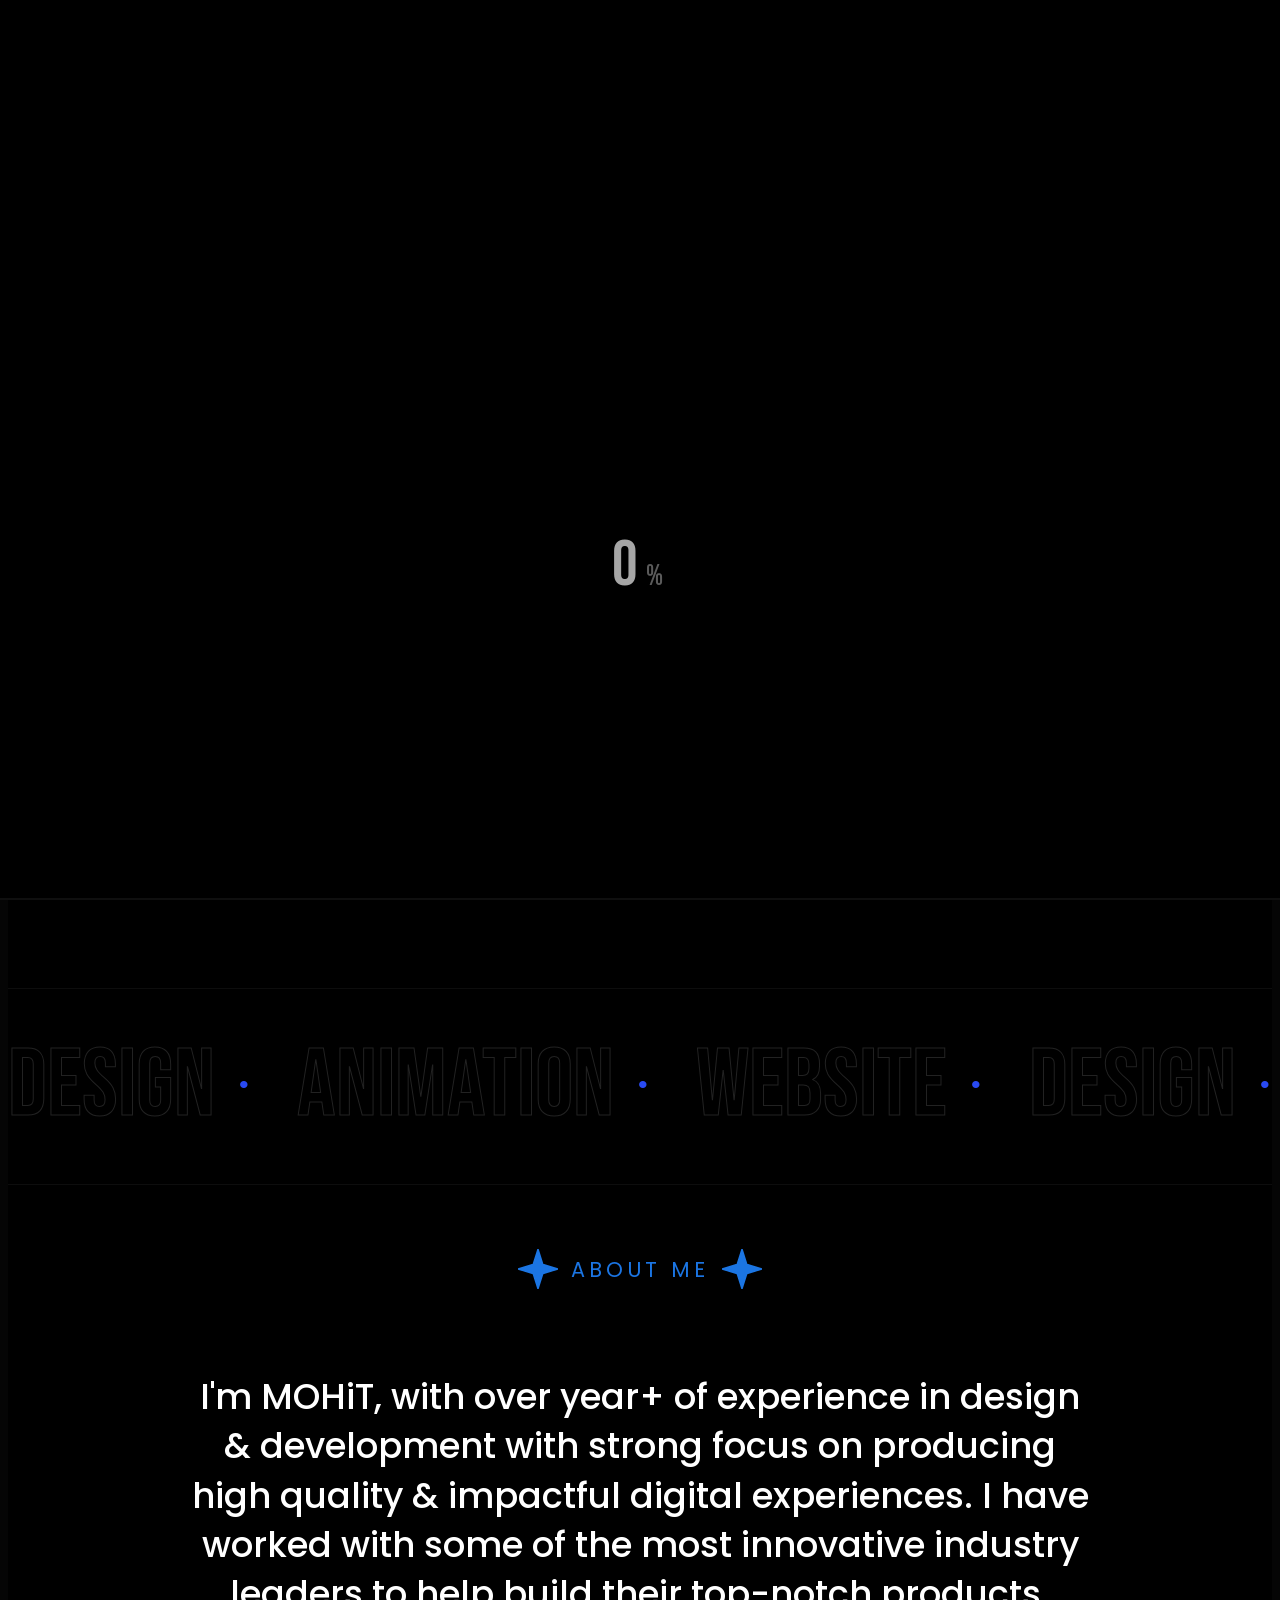
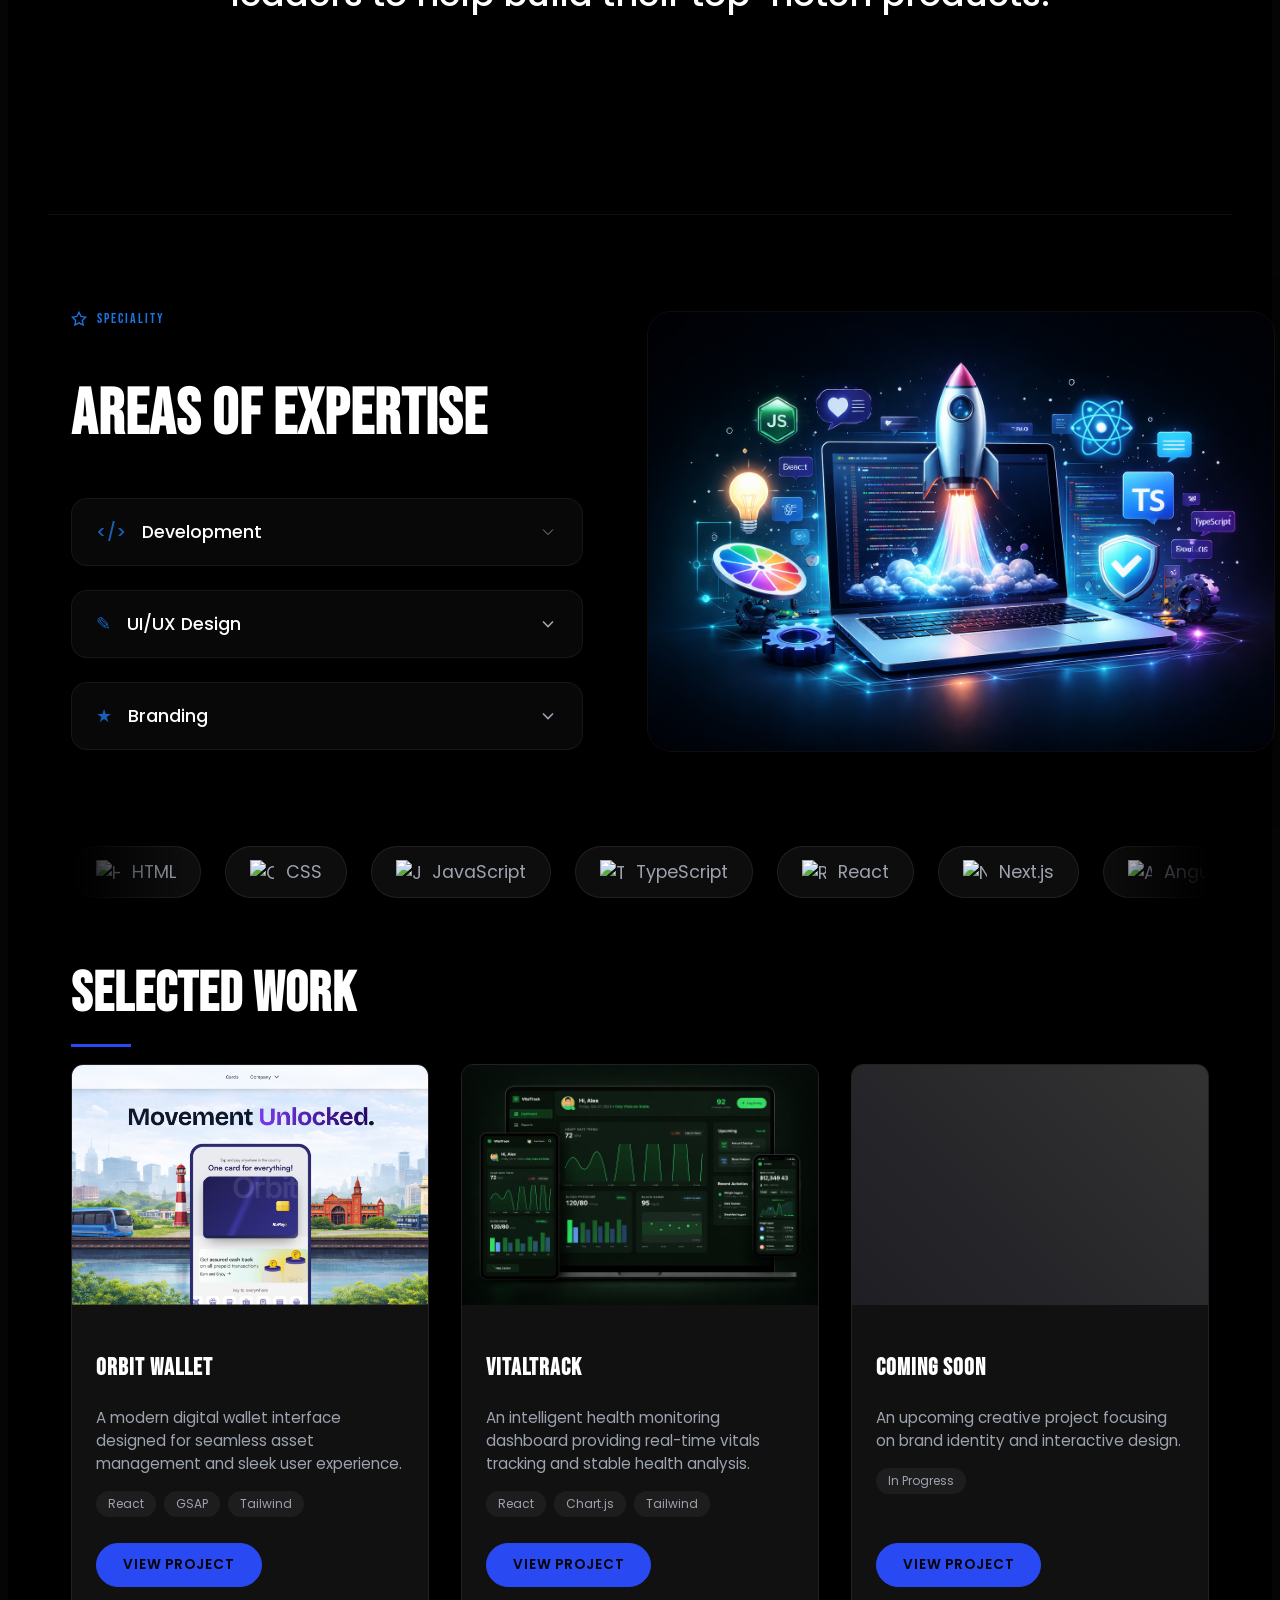
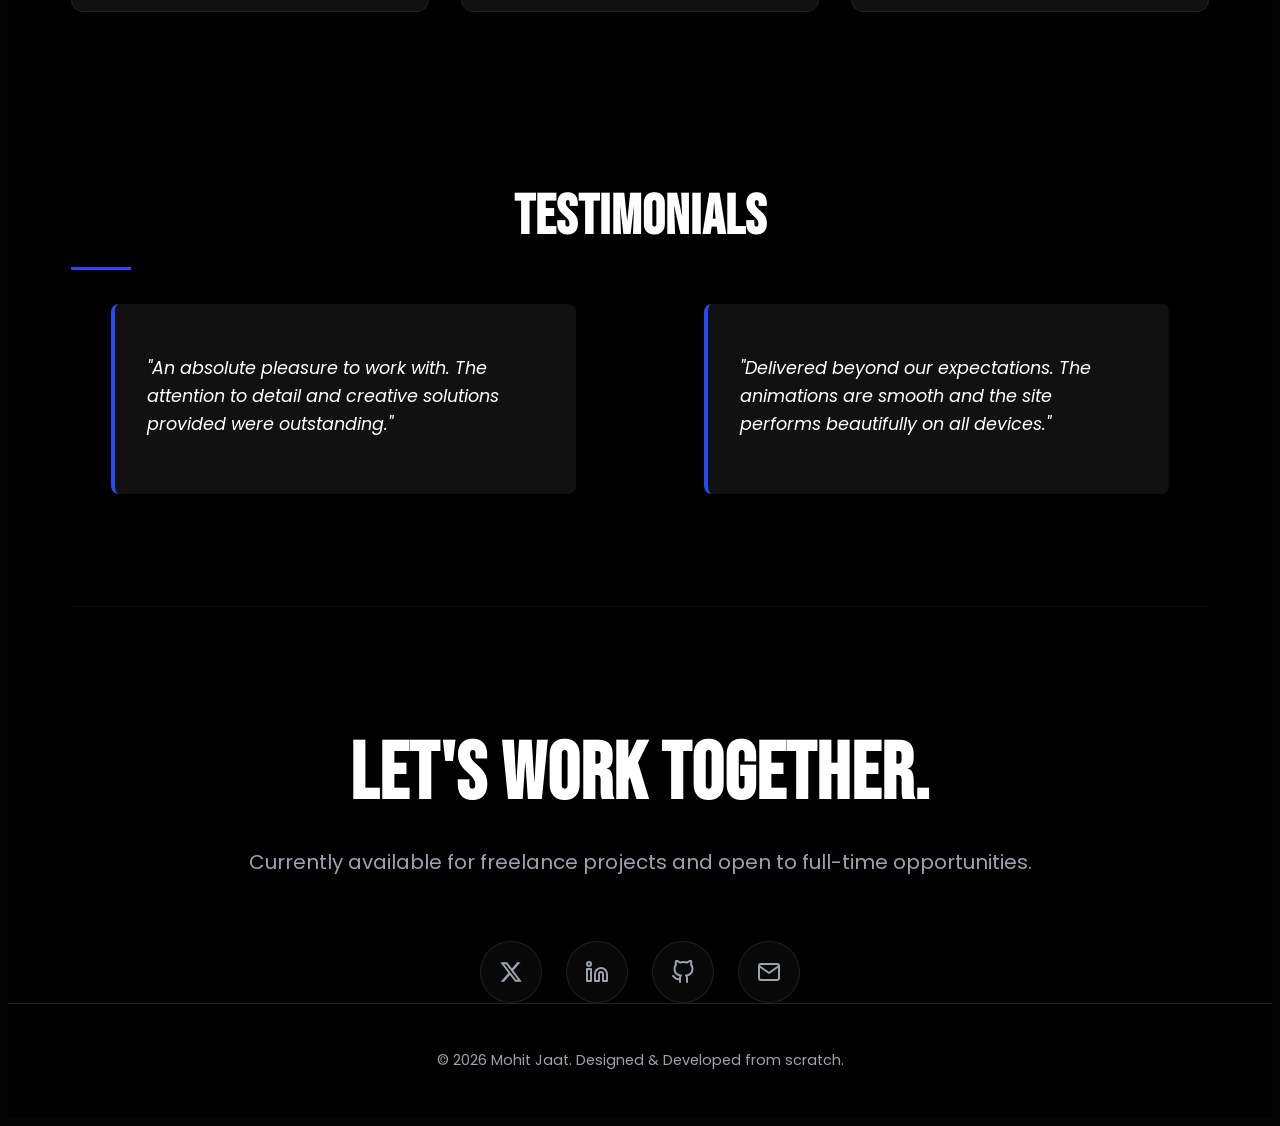
==== index.html @ b876be5b "loading screen" ====
<!DOCTYPE html>
<html lang="en">

<head>
    <meta charset="UTF-8">
    <meta name="viewport" content="width=device-width, initial-scale=1.0">
    <title>Mohit Chhirang | IIT Kanpur Web Developer</title>
    <meta name="description"
        content="Mohit is a BTech student at IIT Kanpur specializing in Web Development, Full Stack Engineering, and Data Structures & Algorithms. Explore projects, technical expertise, and resume." />
    <meta name="keywords"
        content="Mohit IIT Kanpur, Mohit Web Developer, Mohit DSA, IIT Kanpur Developer, Mohit Portfolio" />
    <meta name="author" content="Mohit" />
    <meta name="robots" content="index, follow" />
    <meta property="og:title" content="Mohit Chhirang | IIT Kanpur Web Developer" />
    <meta property="og:description"
        content="Portfolio of Mohit, IIT Kanpur student specializing in Web Development and DSA." />
    <meta property="og:type" content="website" />
    <meta property="og:url" content="https://portfolio-mohit-08-08s-projects.vercel.app/" />
    <meta property="og:image" content="https://portfolio-mohit-08-08s-projects.vercel.app/assets/pic.png" />
    <meta name="twitter:card" content="summary_large_image" />
    <meta name="twitter:title" content="Mohit | IIT Kanpur Web Developer" />
    <meta name="twitter:description" content="Web Developer & DSA Enthusiast from IIT Kanpur." />
    <meta name="twitter:image" content="https://portfolio-mohit-08-08s-projects.vercel.app/assets/pic.png" />
    <meta name="google-site-verification" content="Ygc2HfWmFaCYAoUOwL2VaxWt_kAtSb88dIrkcRmUD_Y" />

    <script type="application/ld+json">
    {
      "@context": "https://schema.org",
      "@type": "Person",
      "name": "Mohit",
      "url": "https://portfolio-mohit-08-08s-projects.vercel.app/",
      "jobTitle": "Web Developer",
      "alumniOf": {
        "@type": "CollegeOrUniversity",
        "name": "Indian Institute of Technology Kanpur"
      },
      "sameAs": [
        "https://www.linkedin.com/in/mohit-chhirang-585446379/",
        "https://github.com/mohitchhirang01-hash"
      ],
      "knowsAbout": [
        "Web Development",
        "Full Stack Development",
        "Data Structures and Algorithms",
        "React",
        "Node.js"
      ]
    }
    </script>
    <link rel="preconnect" href="https://fonts.googleapis.com">
    <link rel="preconnect" href="https://fonts.gstatic.com" crossorigin>
    <link href="https://fonts.googleapis.com/css2?family=Poppins:wght@300;400;500;600;700&display=swap"
        rel="stylesheet">
    <link rel="icon" type="image/png" href="assets/pic.png">
    <link rel="stylesheet" href="styles.css">
    <style>
        /* Critical CSS for initial load to prevent FOUC */
        body {
            background-color: #000;
            /* Black during load so body bg matches loader */
        }

        /* Hide only site content initially — loader stays visible */
        .site-content {
            opacity: 0;
            visibility: hidden;
            transition: opacity 0.6s ease;
        }

        .site-content.loaded {
            opacity: 1;
            visibility: visible;
        }

        .sr-only {
            position: absolute;
            width: 1px;
            height: 1px;
            padding: 0;
            margin: -1px;
            overflow: hidden;
            clip: rect(0, 0, 0, 0);
            white-space: nowrap;
            border-width: 0;
        }
    </style>
    <script>
        // Apply saved theme immediately to prevent FOUC
        (function () {
            const savedTheme = localStorage.getItem('theme') || 'dark';
            document.documentElement.setAttribute('data-theme', savedTheme);
        })();
    </script>
</head>

<body>

    <!-- ===== LOADING SCREEN ===== -->
    <div id="loader-overlay">
        <div class="loader-inner">
            <div class="loader-mj-wrap">
                <svg id="loader-svg" class="loader-mj-svg" viewBox="0 0 320 128" xmlns="http://www.w3.org/2000/svg">
                    <defs>
                        <clipPath id="mj-clip">
                            <text x="160" y="118" text-anchor="middle" font-family="'Bebas Neue', sans-serif"
                                font-size="132" letter-spacing="6">MJ</text>
                        </clipPath>
                    </defs>
                    <!-- White ghost outline -->
                    <text class="mj-ghost" x="160" y="118" text-anchor="middle" font-family="'Bebas Neue', sans-serif"
                        font-size="132" letter-spacing="6">MJ</text>
                    <!-- Blue water fill clipped to MJ shape -->
                    <g clip-path="url(#mj-clip)">
                        <path id="water-path" fill="#294af2" d="" />
                    </g>
                </svg>
            </div>
            <div class="loader-counter"><span id="loader-num">0</span><span class="loader-pct">%</span></div>
        </div>
        <div class="loader-bar-track">
            <div class="loader-bar" id="loader-bar"></div>
        </div>
    </div>
    <!-- ===== END LOADING SCREEN ===== -->

    <div class="site-content"></div>

    <header class="header">
        <div class="container header-container">
            <a href="#hero" class="logo">MJ</a>
            <nav class="nav">
                <ul class="nav-list">
                    <li><a href="#hero" class="nav-link active">Home</a></li>
                    <li><a href="#about" class="nav-link">About</a></li>
                    <li><a href="#projects" class="nav-link">Projects</a></li>
                    <li><a href="#contact" class="nav-link">Contact</a></li>
                </ul>
                <button class="mobile-menu-btn" aria-label="Toggle menu">
                    <span></span>
                    <span></span>
                </button>
            </nav>
            <button id="theme-toggle" class="mobile-menu-btn"
                style="display: flex; align-items: center; justify-content: center; height: 40px; width: 40px; border-radius: 50%; background: rgba(255,255,255,0.05); border: 1px solid rgba(255,255,255,0.1); cursor: pointer; transition: all 0.3s ease;"
                aria-label="Toggle theme">
                <svg id="theme-icon" xmlns="http://www.w3.org/2000/svg" width="20" height="20" viewBox="0 0 24 24"
                    fill="none" stroke="currentColor" stroke-width="2" stroke-linecap="round" stroke-linejoin="round"
                    class="theme-icon">
                    <path d="M12 3a6 6 0 0 0 9 9 9 9 0 1 1-9-9Z" />
                </svg>
            </button>
        </div>
        </div>
    </header>

    <main>
        <section id="hero" class="section hero">
            <div class="container hero-container">

                <div class="hero-split-layout">
                    <!-- Left Content -->
                    <div class="hero-left">
                        <div class="hero-greeting">
                            <span class="hand-wave">
                                <svg xmlns="http://www.w3.org/2000/svg" width="32" height="32" viewBox="0 0 24 24"
                                    fill="none" stroke="currentColor" stroke-width="2" stroke-linecap="round"
                                    stroke-linejoin="round" class="lucide lucide-hand text-highlight-primary"
                                    aria-hidden="true" style="color: var(--accent-color);">
                                    <path d="M18 11V6a2 2 0 0 0-2-2a2 2 0 0 0-2 2"></path>
                                    <path d="M14 10V4a2 2 0 0 0-2-2a2 2 0 0 0-2 2v2"></path>
                                    <path d="M10 10.5V6a2 2 0 0 0-2-2a2 2 0 0 0-2 2v8"></path>
                                    <path
                                        d="M18 8a2 2 0 1 1 4 0v6a8 8 0 0 1-8 8h-2c-2.8 0-4.5-.86-5.99-2.34l-3.6-3.6a2 2 0 0 1 2.83-2.82L7 15">
                                    </path>
                                </svg>
                            </span>
                            <span>Hey! It's me MOHiT,</span>
                        </div>

                        <h1 class="sr-only">Mohit – Web Developer from IIT Kanpur</h1>
                        <h2 class="hero-title">
                            Crafting <span class="highlight">purpose driven experiences</span> that inspire & engage.
                        </h2>

                        <p class="hero-description">
                            I work with brands globally to build pixel-perfect, engaging, and
                            accessible digital experiences that drive results and achieve business goals.
                        </p>

                        <div class="hero-actions">
                            <a href="#about" class="btn btn-pill">Know me better</a>
                            <div class="hero-socials">
                                <a href="https://www.linkedin.com/in/mohit-chhirang-585446379/" target="_blank"
                                    class="hero-social-link">Linkedin ↗</a>
                                <a href="https://github.com/mohitchhirang01-hash" target="_blank"
                                    class="hero-social-link">Github ↗</a>
                            </div>
                        </div>
                    </div>

                    <!-- Right Image -->
                    <div class="hero-right">
                        <div class="hero-image-wrapper">
                            <div class="hero-img-box">
                                <img src="assets/pic.png" alt="Mohit IIT Kanpur Web Developer" class="hero-img">
                            </div>
                            <!-- Circular Badge -->
                            <div class="hero-badge">
                                <svg viewBox="0 0 100 100" width="100" height="100" class="badge-text">
                                    <path id="circlePath" d="M 50, 50 m -37, 0 a 37,37 0 1,1 74,0 a 37,37 0 1,1 -74,0"
                                        fill="transparent" />
                                    <text>
                                        <textPath href="#circlePath" fill="currentColor">
                                            • LETS TALK • LETS TALK • LETS TALK
                                        </textPath>
                                    </text>
                                </svg>
                                <div class="badge-arrow">↗</div>
                            </div>
                        </div>
                    </div>
                </div>

            </div>
        </section>

        <section class="sr-only" aria-label="About Mohit IIT Kanpur Web Developer">
            <p>
                Mohit is a BTech student at IIT Kanpur specializing in full stack web development and competitive
                programming. He builds scalable applications using React and Node.js and actively practices Data
                Structures and Algorithms to strengthen problem-solving skills.
            </p>
        </section>

        <section class="marquee-strip">
            <div class="marquee-content">
                <div class="marquee-item"><span>Design</span><span class="dot">•</span></div>
                <div class="marquee-item"><span>Animation</span><span class="dot">•</span></div>
                <div class="marquee-item"><span>Website</span><span class="dot">•</span></div>
                <div class="marquee-item"><span>Design</span><span class="dot">•</span></div>
                <div class="marquee-item"><span>Animation</span><span class="dot">•</span></div>
                <div class="marquee-item"><span>Website</span><span class="dot">•</span></div>
                <div class="marquee-item"><span>Design</span><span class="dot">•</span></div>
                <div class="marquee-item"><span>Animation</span><span class="dot">•</span></div>
                <div class="marquee-item"><span>Website</span><span class="dot">•</span></div>
                <div class="marquee-item"><span>Design</span><span class="dot">•</span></div>
                <div class="marquee-item"><span>Animation</span><span class="dot">•</span></div>
                <div class="marquee-item"><span>Website</span><span class="dot">•</span></div>
            </div>
            <div class="marquee-content" aria-hidden="true">
                <div class="marquee-item"><span>Design</span><span class="dot">•</span></div>
                <div class="marquee-item"><span>Animation</span><span class="dot">•</span></div>
                <div class="marquee-item"><span>Website</span><span class="dot">•</span></div>
                <div class="marquee-item"><span>Design</span><span class="dot">•</span></div>
                <div class="marquee-item"><span>Animation</span><span class="dot">•</span></div>
                <div class="marquee-item"><span>Website</span><span class="dot">•</span></div>
                <div class="marquee-item"><span>Design</span><span class="dot">•</span></div>
                <div class="marquee-item"><span>Animation</span><span class="dot">•</span></div>
                <div class="marquee-item"><span>Website</span><span class="dot">•</span></div>
                <div class="marquee-item"><span>Design</span><span class="dot">•</span></div>
                <div class="marquee-item"><span>Animation</span><span class="dot">•</span></div>
                <div class="marquee-item"><span>Website</span><span class="dot">•</span></div>
            </div>
        </section>

        <section id="about" class="section about">
            <div class="container about-container">
                <div class="about-header">
                    <svg width="24" height="24" viewBox="0 0 24 24" fill="none" xmlns="http://www.w3.org/2000/svg"
                        class="star-icon">
                        <path d="M12 2L14.4 9.6L22 12L14.4 14.4L12 22L9.6 14.4L2 12L9.6 9.6L12 2Z" fill="currentColor"
                            stroke="currentColor" stroke-width="2" />
                    </svg>
                    <span class="about-label">ABOUT ME</span>
                    <svg width="24" height="24" viewBox="0 0 24 24" fill="none" xmlns="http://www.w3.org/2000/svg"
                        class="star-icon">
                        <path d="M12 2L14.4 9.6L22 12L14.4 14.4L12 22L9.6 14.4L2 12L9.6 9.6L12 2Z" fill="currentColor"
                            stroke="currentColor" stroke-width="2" />
                    </svg>
                </div>
                <div class="about-text-reveal">
                    <p class="reveal-type">I'm MOHiT, with over year+ of experience in design &
                        development with strong focus on producing high quality & impactful digital experiences. I have
                        worked with some of the most innovative industry leaders to help build their top-notch products.
                    </p>
                </div>
            </div>

            <!-- Nested Expertise -->
            <div class="container nested-expertise">
                <div class="expertise-grid">
                    <!-- Left Column -->
                    <div class="expertise-content">
                        <div class="expertise-label">
                            <svg width="16" height="16" viewBox="0 0 24 24" fill="none" stroke="currentColor"
                                stroke-width="2" class="icon-star">
                                <path
                                    d="M12 2l3.09 6.26L22 9.27l-5 4.87 1.18 6.88L12 17.77l-6.18 3.25L7 14.14 2 9.27l6.91-1.01L12 2z" />
                            </svg>
                            <span>SPECIALITY</span>
                        </div>
                        <h2 class="expertise-title">Areas of Expertise</h2>

                        <div class="accordion-container">
                            <!-- Accordion Item 1 -->
                            <div class="accordion-item">
                                <div class="accordion-header">
                                    <div class="accordion-title">
                                        <span class="acc-icon">&lt;/&gt;</span>
                                        Development
                                    </div>
                                    <svg class="chevron" width="20" height="20" viewBox="0 0 24 24" fill="none"
                                        stroke="currentColor" strokewidth="2">
                                        <path d="M6 9l6 6 6-6" />
                                    </svg>
                                </div>
                                <div class="accordion-body">
                                    <div class="accordion-content">
                                        <p>Building scalable, pixel-perfect web applications using modern technologies
                                            and
                                            best practices for performance and accessibility.</p>
                                    </div>
                                </div>
                            </div>

                            <!-- Accordion Item 2 -->
                            <div class="accordion-item">
                                <div class="accordion-header">
                                    <div class="accordion-title">
                                        <span class="acc-icon">✎</span>
                                        UI/UX Design
                                    </div>
                                    <svg class="chevron" width="20" height="20" viewBox="0 0 24 24" fill="none"
                                        stroke="currentColor" stroke-width="2">
                                        <path d="M6 9l6 6 6-6" />
                                    </svg>
                                </div>
                                <div class="accordion-body">
                                    <div class="accordion-content">
                                        <p>Designing intuitive and engaging user interfaces that focus on user
                                            experience
                                            and brand identity.</p>
                                    </div>
                                </div>
                            </div>

                            <!-- Accordion Item 3 -->
                            <div class="accordion-item">
                                <div class="accordion-header">
                                    <div class="accordion-title">
                                        <span class="acc-icon">★</span>
                                        Branding
                                    </div>
                                    <svg class="chevron" width="20" height="20" viewBox="0 0 24 24" fill="none"
                                        stroke="currentColor" stroke-width="2">
                                        <path d="M6 9l6 6 6-6" />
                                    </svg>
                                </div>
                                <div class="accordion-body">
                                    <div class="accordion-content">
                                        <p>Crafting unique brand identities that resonate with your target audience and
                                            define your market presence.</p>
                                    </div>
                                </div>
                            </div>
                        </div>
                    </div>

                    <!-- Right Column -->
                    <div class="expertise-image-wrapper">
                        <div class="expertise-image-container">
                            <img src="assets/Expertise.png" alt="Mohit IIT Kanpur Web Developer Expertise"
                                class="expertise-img" loading="lazy">
                        </div>
                    </div>
                </div>

                <!-- Tech Stack Pills -->
                <div class="tech-stack-row">
                    <div class="tech-pill"><img
                            src="https://cdn.jsdelivr.net/gh/devicons/devicon/icons/html5/html5-original.svg"
                            alt="HTML5" loading="lazy">
                        HTML</div>
                    <div class="tech-pill"><img
                            src="https://cdn.jsdelivr.net/gh/devicons/devicon/icons/css3/css3-original.svg" alt="CSS3"
                            loading="lazy"> CSS
                    </div>
                    <div class="tech-pill"><img
                            src="https://cdn.jsdelivr.net/gh/devicons/devicon/icons/javascript/javascript-original.svg"
                            alt="JavaScript" loading="lazy"> JavaScript</div>
                    <div class="tech-pill"><img
                            src="https://cdn.jsdelivr.net/gh/devicons/devicon/icons/typescript/typescript-original.svg"
                            alt="TypeScript" loading="lazy"> TypeScript</div>
                    <div class="tech-pill"><img
                            src="https://cdn.jsdelivr.net/gh/devicons/devicon/icons/react/react-original.svg"
                            alt="React" loading="lazy">
                        React</div>
                    <div class="tech-pill"><img
                            src="https://cdn.jsdelivr.net/gh/devicons/devicon/icons/nextjs/nextjs-original.svg"
                            alt="Next.js" loading="lazy">
                        Next.js</div>
                    <div class="tech-pill"><img
                            src="https://cdn.jsdelivr.net/gh/devicons/devicon/icons/angularjs/angularjs-original.svg"
                            alt="Angular" loading="lazy"> Angular</div>
                    <div class="tech-pill"><img
                            src="https://cdn.jsdelivr.net/gh/devicons/devicon/icons/redux/redux-original.svg"
                            alt="Redux" loading="lazy">
                        Redux</div>
                    <div class="tech-pill"><img
                            src="https://cdn.jsdelivr.net/gh/devicons/devicon/icons/nodejs/nodejs-original.svg"
                            alt="Node.js" loading="lazy">
                        Node.js</div>
                    <div class="tech-pill"><span class="pill-icon">EX</span> Express</div>
                </div>
            </div>
        </section>



        <section id="projects" class="section projects">
            <div class="container">
                <div class="section-header">
                    <h2 class="section-title">Selected Work</h2>
                    <div class="section-line"></div>
                </div>
                <div class="projects-grid">
                    <!-- Project 1 -->
                    <article class="project-card">
                        <div class="project-image">
                            <img src="assets/orbit_wallet.png" alt="Orbit Wallet - Mohit IIT Kanpur Web Developer"
                                class="project-img-display" loading="lazy">
                        </div>
                        <div class="project-info">
                            <h3>Orbit Wallet</h3>
                            <p>A modern digital wallet interface designed for seamless asset management and sleek user
                                experience.</p>
                            <div class="project-tags">
                                <span>React</span>
                                <span>GSAP</span>
                                <span>Tailwind</span>
                            </div>
                            <a href="https://github.com/mohitchhirang01-hash/Orbit_Wallet" target="_blank"
                                class="project-link">
                                <span>View</span>
                                <span class="rotating-text-wrapper">
                                    <span class="rotating-words">
                                        <span>Project</span>
                                        <span>Source</span>
                                        <span>Repo</span>
                                        <span>Live</span>
                                    </span>
                                </span>
                            </a>
                        </div>
                    </article>
                    <!-- Project 2 -->
                    <article class="project-card">
                        <div class="project-image">
                            <img src="assets/VitalTrack.png" alt="VitalTrack Dashboard - Mohit IIT Kanpur Web Developer"
                                class="project-img-display" loading="lazy">
                        </div>
                        <div class="project-info">
                            <h3>VitalTrack</h3>
                            <p>An intelligent health monitoring dashboard providing real-time vitals tracking and stable
                                health analysis.</p>
                            <div class="project-tags">
                                <span>React</span>
                                <span>Chart.js</span>
                                <span>Tailwind</span>
                            </div>
                            <a href="https://github.com/mohitchhirang01-hash" target="_blank" class="project-link">
                                <span>View</span>
                                <span class="rotating-text-wrapper">
                                    <span class="rotating-words">
                                        <span>Project</span>
                                        <span>Source</span>
                                        <span>Repo</span>
                                        <span>Live</span>
                                    </span>
                                </span>
                            </a>
                        </div>
                    </article>
                    <!-- Project 3 -->
                    <article class="project-card">
                        <div class="project-image">
                            <div class="placeholder-img" style="background: linear-gradient(45deg, #1e1e24, #333);">
                            </div>
                        </div>
                        <div class="project-info">
                            <h3>Coming Soon</h3>
                            <p>An upcoming creative project focusing on brand identity and interactive design.</p>
                            <div class="project-tags">
                                <span>In Progress</span>
                            </div>
                            <a href="#" class="project-link">
                                <span>View</span>
                                <span class="rotating-text-wrapper">
                                    <span class="rotating-words">
                                        <span>Project</span>
                                        <span>Source</span>
                                        <span>Repo</span>
                                        <span>Live</span>
                                    </span>
                                </span>
                            </a>
                        </div>
                    </article>
                </div>
            </div>
        </section>

        <section id="contact" class="section contact">
            <div class="container contact-container">
                <!-- Nested Testimonials -->
                <div class="nested-testimonials">
                    <div class="section-header">
                        <h2 class="section-title">Testimonials</h2>
                        <div class="section-line"></div>
                    </div>
                    <div class="testimonials-slider">
                        <blockquote class="testimonial-card">
                            <p>"An absolute pleasure to work with. The attention to detail and creative solutions
                                provided
                                were outstanding."</p>
                            <cite></cite>
                        </blockquote>
                        <blockquote class="testimonial-card">
                            <p>"Delivered beyond our expectations. The animations are smooth and the site performs
                                beautifully on all devices."</p>
                            <cite></cite>
                        </blockquote>
                    </div>
                </div>

                <div class="contact-content">
                    <h2 class="contact-title">Let's work together.</h2>
                    <p class="contact-text">Currently available for freelance projects and open to full-time
                        opportunities.</p>
                    <div class="social-links-row">
                        <a href="https://x.com/Mohit_Chhirang" target="_blank" class="social-btn x-btn"
                            aria-label="X (Twitter)">
                            <svg viewBox="0 0 24 24" fill="currentColor">
                                <path
                                    d="M18.244 2.25h3.308l-7.227 8.26 8.502 11.24H16.17l-5.214-6.817L4.99 21.75H1.68l7.73-8.835L1.254 2.25H8.134l4.713 6.231zm-1.161 17.52h1.833L7.084 4.126H5.117z" />
                            </svg>
                        </a>
                        <a href="https://www.linkedin.com/in/mohit-chhirang-585446379/" target="_blank"
                            class="social-btn linkedin-btn" aria-label="LinkedIn">
                            <svg viewBox="0 0 24 24" fill="none" stroke="currentColor" stroke-width="2"
                                stroke-linecap="round" stroke-linejoin="round">
                                <path
                                    d="M16 8a6 6 0 0 1 6 6v7h-4v-7a2 2 0 0 0-2-2 2 2 0 0 0-2 2v7h-4v-7a6 6 0 0 1 6-6z">
                                </path>
                                <rect x="2" y="9" width="4" height="12"></rect>
                                <circle cx="4" cy="4" r="2"></circle>
                            </svg>
                        </a>
                        <a href="https://github.com/mohitchhirang01-hash" target="_blank" class="social-btn github-btn"
                            aria-label="GitHub">
                            <svg viewBox="0 0 24 24" fill="none" stroke="currentColor" stroke-width="2"
                                stroke-linecap="round" stroke-linejoin="round">
                                <path
                                    d="M9 19c-5 1.5-5-2.5-7-3m14 6v-3.87a3.37 3.37 0 0 0-.94-2.61c3.14-.35 6.44-1.54 6.44-7A5.44 5.44 0 0 0 20 4.77 5.07 5.07 0 0 0 19.91 1S18.73.65 16 2.48a13.38 13.38 0 0 0-7 0C6.27.65 5.09 1 5.09 1A5.07 5.07 0 0 0 5 4.77a5.44 5.44 0 0 0-1.5 3.78c0 5.42 3.3 6.61 6.44 7A3.37 3.37 0 0 0 9 18.13V22">
                                </path>
                            </svg>
                        </a>
                        <a href="mailto:mohitchhirang01@gmail.com" class="social-btn gmail-btn" aria-label="Gmail">
                            <svg viewBox="0 0 24 24" fill="none" stroke="currentColor" stroke-width="2"
                                stroke-linecap="round" stroke-linejoin="round">
                                <path d="M4 4h16c1.1 0 2 .9 2 2v12c0 1.1-.9 2-2 2H4c-1.1 0-2-.9-2-2V6c0-1.1.9-2 2-2z">
                                </path>
                                <polyline points="22,6 12,13 2,6"></polyline>
                            </svg>
                        </a>
                    </div>
                </div>
            </div>
        </section>
    </main>

    <footer class="footer">
        <div class="container">
            <p>&copy; 2026 Mohit Jaat. Designed & Developed from scratch.</p>
        </div>
    </footer>

    </div><!-- /.site-content -->

    <!-- GSAP Scripts -->
    <script src="https://cdnjs.cloudflare.com/ajax/libs/gsap/3.12.5/gsap.min.js"></script>
    <script src="https://cdnjs.cloudflare.com/ajax/libs/gsap/3.12.5/ScrollTrigger.min.js"></script>
    <script src="https://cdnjs.cloudflare.com/ajax/libs/gsap/3.12.5/ScrollToPlugin.min.js"></script>
    <script src="https://unpkg.com/lenis@1.1.20/dist/lenis.min.js"></script>

    <!-- Main Script -->
    <script src="scripts.js"></script>
    <div class="theme-overlay"></div>
</body>

</html>
---- styles.css ----
/* 
   Portfolio Styles
   Theme: Minimal Dark
*/
@import url('https://fonts.googleapis.com/css2?family=Bebas+Neue&family=Poppins:wght@300;400;500;600;700&display=swap');

:root {
    --bg-color: #050505;
    /* Deep black foundation */
    --text-color: #ffffff;
    --text-secondary: #9ca3af;
    --accent-color: #294af2;
    --accent-hover: #1b75e3;
    --surface-color: #111;
    --border-color: #222;

    --container-width: 1400px;
    --section-padding: 8rem 2rem;

    --font-primary: 'Bebas Neue', sans-serif;
    --font-secondary: 'Poppins', sans-serif;
}

:root[data-theme="light"] {
    --bg-color: #ffffff;
    --text-color: #0a0a0a;
    --text-secondary: #4b5563;
    --accent-color: #294af2;
    --accent-hover: #1b75e3;
    --surface-color: #f3f4f6;
    --border-color: #e5e7eb;
}

/* Base Transition for Theme */
*,
*::before,
*::after {
    transition: background-color 0s, color 0s, border-color 0s;
}

/* Enable transitions ONLY when switching theme */
body.theme-transition,
body.theme-transition *,
body.theme-transition *::before,
body.theme-transition *::after {
    transition: background-color 1.2s ease, color 1.2s ease, border-color 1.2s ease !important;
}

/* Base Styles */
html,
body {
    font-family: var(--font-secondary);
    background-color: var(--bg-color);
    color: var(--text-color);
    transition: background-color 0s, color 0s;
}

/* Global Container */
.container {
    width: 90%;
    max-width: var(--container-width);
    margin: 0 auto;
    padding: 0 1.5rem;
    /* Ensure side padding */
}

h1,
h2,
h3,
h4,
h5,
h6,
.hero-title,
.section-title,
.expertise-title,
.nav-logo,
.btn-pill,
.expertise-label {
    font-family: var(--font-primary);
    letter-spacing: 1px;
    /* Bebas often needs slight spacing */
}

/* Header - Redesigned */
/* Header - Redesigned */
.header {
    position: fixed;
    top: 1rem;
    left: 50%;
    transform: translateX(-50%);
    width: 90%;
    padding: 1.5rem 3rem;
    z-index: 1000;
    background: transparent;
    border-radius: 50px;
    border: 1px solid transparent;
    /* Placeholder for GSAP */
}


.header-container {
    display: flex;
    justify-content: space-between;
    align-items: center;
}

.logo {
    font-size: 1.5rem;
    font-weight: 600;
    letter-spacing: -0.5px;
    z-index: 1001;
    color: var(--text-color);
    text-decoration: none;
    /* Remove underline */
}

.nav {
    position: absolute;
    left: 50%;
    transform: translateX(-50%);
}

/* Navigation Styles */
.nav-list {
    display: flex;
    gap: 3rem;
    align-items: center;
    list-style: none;
    /* Ensure no bullets */
    padding: 0;
    margin: 0;
}

.nav-link {
    font-size: 0.95rem;
    color: var(--text-secondary);
    position: relative;
    font-weight: 400;
    transition: color 0.3s ease;
    text-decoration: none;
    display: inline-flex;
    align-items: center;
    gap: 8px;
}

.nav-link:hover,
.nav-link.active {
    color: var(--text-color);
}

/* Green dot indicator for active link */
.nav-link::before {
    content: '';
    width: 0;
    height: 6px;
    background-color: var(--accent-color);
    border-radius: 50%;
    flex-shrink: 0;
    opacity: 0;
    transform: scale(0);
    transition: width 0.3s cubic-bezier(0.4, 0, 0.2, 1), opacity 0.3s cubic-bezier(0.4, 0, 0.2, 1), transform 0.3s cubic-bezier(0.4, 0, 0.2, 1);
}

.nav-link.active::before {
    width: 6px;
    opacity: 1;
    transform: scale(1);
}

.mobile-menu-btn {
    display: none;
    background: none;
    border: none;
    cursor: pointer;
    width: 30px;
    flex-direction: column;
    gap: 6px;
}

.mobile-menu-btn span {
    display: block;
    width: 100%;
    height: 2px;
    background-color: var(--text-color);
}

/* Right side icon (fake theme toggle for visual reference) */
.header-right {
    display: flex;
    align-items: center;
}

.theme-icon {
    width: 24px;
    height: 24px;
    color: var(--text-color);
    cursor: pointer;
}


/* Hero - Redesigned */
.hero {
    min-height: 100vh;
    display: flex;
    align-items: center;
    padding-top: 3rem;
    /* Reduced from 6rem */
    /* Space for fixed header */
}

.hero-container {
    width: 100%;
    display: flex;
    flex-direction: column;
    justify-content: center;
    gap: 2rem;
}

.hero-greeting {
    display: flex;
    align-items: center;
    gap: 10px;
    font-size: 1.1rem;
    font-weight: 400;
    color: var(--text-color);
    margin-bottom: 1rem;
}

.hand-wave {
    font-size: 1.4rem;
    animation: wave 2.5s infinite;
    transform-origin: 70% 70%;
    display: inline-block;
}

@keyframes wave {
    0% {
        transform: rotate(0.0deg)
    }

    10% {
        transform: rotate(14.0deg)
    }

    20% {
        transform: rotate(-8.0deg)
    }

    30% {
        transform: rotate(14.0deg)
    }

    40% {
        transform: rotate(-4.0deg)
    }

    50% {
        transform: rotate(10.0deg)
    }

    60% {
        transform: rotate(0.0deg)
    }

    100% {
        transform: rotate(0.0deg)
    }
}

.hero-split-layout {
    display: grid;
    grid-template-columns: 1.2fr 1fr;
    gap: 4rem;
    align-items: center;
    width: 100%;
}

.hero-left {
    display: flex;
    flex-direction: column;
    gap: 1.5rem;
    align-items: flex-start;
}

.hero-title {
    font-size: clamp(3.5rem, 5vw, 5.5rem);
    line-height: 1;
    font-weight: 500;
    letter-spacing: -1px;
    background: none;
    color: var(--text-color);
    margin: 0;
}

.hero-title .highlight {
    color: var(--accent-color);
}

.hero-description {
    font-size: 1.1rem;
    color: var(--text-secondary);
    line-height: 1.6;
    max-width: 500px;
}

.hero-actions {
    display: flex;
    align-items: center;
    gap: 2rem;
    margin-top: 1rem;
}

.hero-socials {
    display: flex;
    gap: 1.5rem;
}

/* Right Side - Image */
.hero-right {
    display: flex;
    justify-content: center;
    align-items: center;
    position: relative;
}

.hero-image-wrapper {
    position: relative;
    width: 100%;
    max-width: 450px;
    aspect-ratio: 4/5;
    animation: floatImage 6s ease-in-out infinite;
}

/* Inner box for image clipping */
.hero-img-box {
    width: 100%;
    height: 100%;
    border-radius: 200px 200px 0 200px;
    overflow: hidden;
    box-shadow: 0 20px 40px rgba(0, 0, 0, 0.3);
    border: 1px solid rgba(255, 255, 255, 0.05);
    position: relative;
    z-index: 1;
}

.hero-img {
    width: 100%;
    height: 100%;
    object-fit: cover;
    display: block;
}

/* Floating Animation */
@keyframes floatImage {

    0%,
    100% {
        transform: translateY(0);
    }

    50% {
        transform: translateY(-20px);
    }
}

/* Circular Badge */
.hero-badge {
    position: absolute;
    bottom: 2rem;
    right: -2rem;
    width: 120px;
    height: 120px;
    display: flex;
    justify-content: center;
    align-items: center;
    z-index: 10;
    background: var(--bg-color);
    border-radius: 50%;
    border: 1px solid var(--border-color);
    box-shadow: 0 10px 30px rgba(0, 0, 0, 0.5);
    cursor: pointer;
    transition: all 0.3s ease;
}

.badge-text {
    animation: rotateText 10s linear infinite;
    width: 100%;
    height: 100%;
}

.badge-arrow {
    position: absolute;
    font-size: 1.5rem;
    color: var(--accent-color);
    transition: transform 0.4s cubic-bezier(0.175, 0.885, 0.32, 1.275);
}

.hero-badge:hover .badge-arrow {
    transform: rotate(45deg);
}

.hero-badge:hover {
    border-color: var(--accent-color);
    box-shadow: 0 15px 40px rgba(41, 74, 242, 0.3);
}

@keyframes rotateText {
    from {
        transform: rotate(0deg);
    }

    to {
        transform: rotate(360deg);
    }
}

/* Responsive */
@media (max-width: 968px) {
    .hero-split-layout {
        grid-template-columns: 1fr;
        text-align: center;
        gap: 3rem;
    }

    .hero-left {
        align-items: center;
        order: 2;
        /* Text below image on mobile? or Image below text? Usually Image Top or Middle. Let's keep Text Top for SEO/Impact or Image Top for Visual. 
        User reference usually has image top on mobile. */
        order: 2;
    }

    .hero-right {
        order: 1;
        margin-bottom: 2rem;
    }

    .hero-image-wrapper {
        max-width: 350px;
    }

    .hero-description {
        margin: 0 auto;
    }

    .hero-actions {
        justify-content: center;
    }
}


.hero-footer {
    display: flex;
    justify-content: space-between;
    align-items: center;
    border-top: 1px solid rgba(255, 255, 255, 0.1);
    padding-top: 2rem;
    width: 100%;
}

.hero-socials {
    display: flex;
    gap: 2rem;
}

.hero-social-link {
    font-size: 0.85rem;
    text-transform: uppercase;
    color: var(--text-secondary);
    display: flex;
    align-items: center;
    gap: 4px;
    letter-spacing: 1px;
    text-decoration: none;
}

.hero-social-link:hover {
    color: var(--text-color);
}

.btn-pill {
    padding: 0.8rem 2rem;
    border: 1px solid rgba(255, 255, 255, 0.2);
    border-radius: 50px;
    /* Pillow shape from reference */
    color: var(--text-color);
    font-size: 0.9rem;
    transition: all 0.4s cubic-bezier(0.4, 0, 0.2, 1);
    text-decoration: none;
    position: relative;
    overflow: hidden;
    display: inline-flex;
    align-items: center;
    justify-content: center;
    z-index: 1;
}

.btn-pill::before {
    content: '';
    position: absolute;
    top: 100%;
    left: 0;
    width: 100%;
    height: 100%;
    background-color: var(--text-color);
    transition: all 0.4s cubic-bezier(0.4, 0, 0.2, 1);
    z-index: -1;
    border-radius: 50% 50% 0 0;
    /* Wave shape */
    transform: scaleX(1.5);
}

.btn-pill:hover {
    color: var(--bg-color);
    border-color: var(--text-color);
}

.btn-pill:hover::before {
    top: 0;
    border-radius: 0;
    transform: scaleX(1);
}

/* Mobile Tweaks for Hero */
@media (max-width: 900px) {
    .header {
        padding: 1.5rem;
    }

    .hero-content-grid {
        grid-template-columns: 1fr;
        gap: 2rem;
    }

    .nav {
        position: fixed;
        transform: none;
        left: auto;
    }

    /* Revert to sidebar for mobile */
    .hero-footer {
        flex-direction: column-reverse;
        gap: 2rem;
        align-items: flex-start;
    }

    .btn-pill {
        width: 100%;
        text-align: center;
    }
}

/* Marquee Strip */
.marquee-strip {
    width: 100%;
    background: transparent;
    padding: 2.5rem 0;
    overflow: hidden;
    display: flex;
    white-space: nowrap;
    border-top: 1px solid rgba(255, 255, 255, 0.05);
    border-bottom: 1px solid rgba(255, 255, 255, 0.05);
    margin-top: 2rem;
}

.marquee-content {
    display: flex;
    align-items: center;
    animation: scroll 30s linear infinite;
    gap: 3rem;
    padding-right: 3rem;
}

.marquee-item {
    display: flex;
    align-items: center;
    gap: 1.5rem;
    font-family: var(--font-primary);
    font-size: clamp(3rem, 8vw, 6rem);
    text-transform: uppercase;
    color: transparent;
    -webkit-text-stroke: 1px var(--border-color);
    transition: all 0.5s ease;
    cursor: default;
}

.marquee-item:hover {
    color: var(--text-color);
    -webkit-text-stroke: 1px var(--text-color);
    filter: drop-shadow(0 0 15px var(--accent-color));
}

.marquee-item span {
    display: inline-block;
}

.marquee-item .dot {
    font-size: 2rem;
    color: var(--accent-color);
    -webkit-text-stroke: 0;
}

@keyframes scroll {
    from {
        transform: translateX(0);
    }

    to {
        transform: translateX(-100%);
    }
}

/* About & Generic Section Headers */
.section-header {
    margin-bottom: 1.1rem;
}

.section-title {
    font-size: clamp(2rem, 5vw, 3.5rem);
    font-weight: 700;
    margin-bottom: 1rem;
}

.section-line {
    width: 60px;
    height: 3px;
    background-color: var(--accent-color);
}

/* About Section Redesign */
.about-container {
    display: flex;
    flex-direction: column;
    align-items: center;
    justify-content: center;
    text-align: center;
    max-width: 900px;
    /* Constrain width for better readability */
    margin: 0 auto;
}

.about-header {
    display: flex;
    align-items: center;
    gap: 0.8rem;
    margin-bottom: 3rem;
    padding-top: 4rem;
    text-transform: uppercase;
    font-size: 1.3rem;
    letter-spacing: 4px;
    color: var(--accent-hover);
    /* Greenish/Lime accent color from reference */
}

.star-icon {
    width: 40px;
    height: 40px;
    animation: spin 10s linear infinite;
}

@keyframes spin {
    from {
        transform: rotate(0deg);
    }

    to {
        transform: rotate(360deg);
    }
}

.about-text-reveal {
    font-size: clamp(1.2rem, 3.5vw, 2.2rem);
    /* Large responsive font */
    line-height: 1.4;
    font-weight: 500;
    color: var(--text-color);
}

.reveal-type span {
    opacity: 0.15;
    /* Initial unrevealed state */
    transition: opacity 0.1s;
}

/* Skills */
.skills-grid {
    display: grid;
    grid-template-columns: repeat(auto-fit, minmax(300px, 1fr));
    gap: 3rem;
}

.skill-category h3 {
    margin-bottom: 1.5rem;
    font-size: 1.5rem;
    border-bottom: 1px solid var(--border-color);
    padding-bottom: 0.5rem;
}

.skill-list li {
    padding: 0.5rem 0;
    border-bottom: 1px solid rgba(255, 255, 255, 0.05);
    color: var(--text-secondary);
    display: flex;
    align-items: center;
}

.skill-list li::before {
    content: '→';
    margin-right: 10px;
    color: var(--accent-color);
    opacity: 0;
    transform: translateX(-10px);
    transition: all 0.3s ease;
}

.skill-list li:hover {
    color: var(--text-color);
    padding-left: 10px;
}

.skill-list li:hover::before {
    opacity: 1;
    transform: translateX(0);
}

/* Projects */
.projects {
    padding-bottom: 8rem;
}

.projects-grid {
    display: grid;
    grid-template-columns: repeat(auto-fill, minmax(350px, 1fr));
    gap: 2rem;
}

.project-card {
    background: var(--surface-color);
    border-radius: 12px;
    overflow: hidden;
    transition: transform 0.3s ease, box-shadow 0.3s ease;
    border: 1px solid var(--border-color);
    display: flex;
    flex-direction: column;
    height: 100%;
}

.project-card:hover {
    transform: translateY(-10px);
    box-shadow: 0 20px 40px rgba(0, 0, 0, 0.4);
}

.project-image {
    height: 240px;
    overflow: hidden;
    position: relative;
}

.project-img-display {
    width: 100%;
    height: 100%;
    object-fit: cover;
    transition: transform 0.5s ease;
}

.project-card:hover .project-img-display {
    transform: scale(1.05);
}

.placeholder-img {
    width: 100%;
    height: 100%;
    transition: transform 0.5s ease;
}

.project-card:hover .placeholder-img {
    transform: scale(1.1);
}

.project-info {
    padding: 1.5rem;
    flex: 1;
    display: flex;
    flex-direction: column;
}

.project-info h3 {
    font-size: 1.5rem;
    margin-bottom: 0.5rem;
}

.project-info p {
    color: var(--text-secondary);
    margin-bottom: 1rem;
    font-size: 0.95rem;
}

.project-tags {
    display: flex;
    flex-wrap: wrap;
    gap: 0.5rem;
    margin-bottom: 1.5rem;
}

.project-tags span {
    font-size: 0.75rem;
    padding: 0.25rem 0.75rem;
    background: rgba(255, 255, 255, 0.05);
    border-radius: 50px;
    color: var(--text-secondary);
}

.project-link {
    display: inline-flex;
    align-items: center;
    gap: 0.2rem;
    padding: 0.7rem 1.6rem;
    background: var(--accent-color);
    border: 1px solid var(--accent-color);
    border-radius: 50px;
    color: var(--bg-color);
    text-transform: uppercase;
    font-size: 0.85rem;
    font-weight: 600;
    letter-spacing: 1px;
    text-decoration: none;
    overflow: hidden;
    position: relative;
    transition: all 0.4s cubic-bezier(0.2, 0.8, 0.2, 1);
    margin-top: auto;
    width: fit-content;
}

.project-link:hover {
    background: var(--accent-hover);
    transform: translateY(-3px);
    box-shadow: 0 10px 20px rgba(41, 74, 242, 0.3);
    border-color: var(--accent-hover);
}

.rotating-text-wrapper {
    display: inline-block;
    height: 1.2rem;
    /* Matches the line-height for a single word */
    overflow: hidden;
    position: relative;
    vertical-align: top;
}

.rotating-words {
    display: flex;
    flex-direction: column;
    animation: rotateWords 8s cubic-bezier(0.76, 0, 0.24, 1) infinite;
}

.rotating-words span {
    height: 1.2rem;
    display: block;
    line-height: 1.2rem;
}

@keyframes rotateWords {

    0%,
    20% {
        transform: translateY(0);
    }

    25%,
    45% {
        transform: translateY(-1.2rem);
    }

    50%,
    70% {
        transform: translateY(-2.4rem);
    }

    75%,
    95% {
        transform: translateY(-3.6rem);
    }

    100% {
        transform: translateY(0);
    }
}



/* Nested Testimonials (inside Contact) */
.nested-testimonials {
    margin-bottom: 8rem;
    padding-bottom: 6rem;
    border-bottom: 1px solid rgba(255, 255, 255, 0.05);
}

.testimonials-slider {
    display: grid;
    grid-template-columns: repeat(auto-fit, minmax(400px, 1fr));
    gap: 3rem;
    text-align: left;
}

.testimonial-card {
    padding: 2rem;
    background: var(--surface-color);
    border-radius: 8px;
    border-left: 4px solid var(--accent-color);
}

.testimonial-card p {
    font-size: 1.1rem;
    font-style: italic;
    color: var(--text-color);
    margin-bottom: 1.5rem;
    line-height: 1.6;
}

.testimonial-card cite {
    display: block;
    font-size: 0.9rem;
    color: var(--text-secondary);
    font-style: normal;
    font-weight: 500;
}

/* Contact */
.contact-container {
    text-align: center;
}

.contact-title {
    font-size: clamp(3rem, 10vw, 5rem);
    line-height: 1;
    margin-bottom: 2rem;
    transition: color 0.3s ease;
    cursor: default;
}

.contact-title:hover {
    color: var(--accent-color);
}

.contact-text {
    font-size: 1.25rem;
    color: var(--text-secondary);
    margin-bottom: 3rem;
}

.social-links-row {
    margin-top: 4rem;
    display: flex;
    justify-content: center;
    gap: 1.5rem;
}

.social-btn {
    width: 60px;
    height: 60px;
    display: flex;
    align-items: center;
    justify-content: center;
    border-radius: 50%;
    background: rgba(255, 255, 255, 0.03);
    border: 1px solid rgba(255, 255, 255, 0.1);
    color: var(--text-secondary);
    transition: all 0.4s cubic-bezier(0.2, 0.8, 0.2, 1);
    backdrop-filter: blur(10px);
    -webkit-backdrop-filter: blur(10px);
}

.social-btn svg {
    width: 24px;
    height: 24px;
    transition: transform 0.3s ease;
}

.social-btn:hover {
    color: var(--bg-color);
    transform: translateY(-5px);
}

.x-btn:hover {
    background: #000000;
    border-color: #000000;
    box-shadow: 0 10px 20px rgba(0, 0, 0, 0.4);
}

.linkedin-btn:hover {
    background: #0077b5;
    border-color: #0077b5;
    box-shadow: 0 10px 20px rgba(0, 119, 181, 0.4);
}

.gmail-btn:hover {
    background: #EA4335;
    border-color: #EA4335;
    box-shadow: 0 10px 20px rgba(234, 67, 53, 0.4);
}

.github-btn:hover {
    background: #333;
    border-color: #333;
    box-shadow: 0 10px 20px rgba(0, 0, 0, 0.4);
}

.social-btn:hover svg {
    transform: scale(1.1);
}

/* Footer */
.footer {
    padding: 2rem 0;
    border-top: 1px solid var(--border-color);
    text-align: center;
    color: var(--text-secondary);
    font-size: 0.9rem;
}

/* Mobile Responsive */
@media (max-width: 768px) {
    .header-container {
        padding: 0 1.5rem;
    }
}

/* Nested Expertise (inside About) */
.nested-expertise {
    margin-top: 10rem;
    padding-top: 6rem;
    border-top: 1px solid rgba(255, 255, 255, 0.05);
}

.expertise-grid {
    display: grid;
    grid-template-columns: 45% 55%;
    gap: 4rem;
    align-items: center;
    margin-bottom: 5rem;
}

.expertise-label {
    display: flex;
    align-items: center;
    gap: 10px;
    color: var(--accent-hover);
    /* Soft neon green */
    font-size: 0.85rem;
    letter-spacing: 2px;
    text-transform: uppercase;
    margin-bottom: 1.5rem;
    font-weight: 500;
}

.expertise-title {
    font-size: clamp(2.5rem, 5vw, 4rem);
    line-height: 1.1;
    margin-bottom: 3rem;
    color: var(--text-color);
}

/* Accordion */
.accordion-container {
    display: flex;
    flex-direction: column;
    gap: 1.5rem;
}

.accordion-item {
    background: rgba(255, 255, 255, 0.03);
    border: 1px solid rgba(255, 255, 255, 0.06);
    border-radius: 16px;
    overflow: hidden;
    transition: all 0.3s ease;
}

.accordion-item:hover {
    border-color: rgba(107, 255, 149, 0.3);
    background: rgba(255, 255, 255, 0.05);
    transform: translateY(-4px);
}

.accordion-header {
    padding: 20px 24px;
    display: flex;
    justify-content: space-between;
    align-items: center;
    cursor: pointer;
}

.accordion-title {
    display: flex;
    align-items: center;
    gap: 1rem;
    font-size: 1.1rem;
    font-weight: 500;
}

.acc-icon {
    color: var(--accent-hover);
    opacity: 0.8;
}

.chevron {
    color: var(--text-secondary);
    transition: transform 0.3s ease;
}

.accordion-item.active .chevron {
    transform: rotate(180deg);
    color: var(--text-color);
}

.accordion-body {
    height: 0;
    overflow: hidden;
    padding: 0 24px;
    opacity: 0;
    /* Transformation handled by GSAP */
}

/* Right Side Image */
.expertise-image-wrapper {
    position: relative;
    width: 100%;
    height: 100%;
    min-height: 400px;
}

.expertise-image-container {
    width: 100%;
    height: 100%;
    border-radius: 24px;
    overflow: hidden;
    box-shadow: 0 20px 50px rgba(0, 0, 0, 0.5);
    border: 1px solid rgba(255, 255, 255, 0.05);
}

.expertise-img {
    width: 100%;
    height: 100%;
    object-fit: cover;
    transition: transform 0.5s ease;
}

.expertise-image-container:hover .expertise-img {
    transform: scale(1.05);
}

/* Tech Stack Pills - Global Styles */
.tech-stack-row {
    display: flex;
    flex-wrap: nowrap;
    /* Prevent wrapping for marquee */
    gap: 1.5rem;
    /* Increased gap for better spacing in loop */
    margin-top: 3rem;
    overflow: hidden;
    /* Hide overflow */
    width: 100%;
    position: relative;
    mask-image: linear-gradient(to right, transparent, black 10%, black 90%, transparent);
    /* Fade edges */
    -webkit-mask-image: linear-gradient(to right, transparent, black 10%, black 90%, transparent);
    padding: 1rem 0;
}

.tech-pill {
    background: rgba(255, 255, 255, 0.05);
    border: 1px solid rgba(255, 255, 255, 0.08);
    border-radius: 999px;
    padding: 12px 24px;
    /* Increased padding */
    font-size: 1.1rem;
    /* Increased font size */
    color: var(--text-secondary);
    display: flex;
    align-items: center;
    gap: 12px;
    transition: all 0.3s ease;
    white-space: nowrap;
    /* Prevent text wrap */
}

.tech-pill img,
.pill-icon {
    width: 24px;
    /* Increased icon size */
    height: 24px;
    min-width: 24px;
    /* Prevent collapse */
    flex-shrink: 0;
    /* Prevent flex shrinking */
    object-fit: contain;
    display: block;
}

.tech-pill:hover {
    background: var(--accent-color);
    color: var(--bg-color);
    border-color: var(--accent-color);
}


/* Mobile Responsive for Expertise */
@media (max-width: 900px) {
    .expertise-grid {
        grid-template-columns: 1fr;
        gap: 3rem;
    }

    .expertise-image-wrapper {
        order: 2;
        /* Image below accordion on mobile */
        min-height: 300px;
    }

    .tech-stack-row {
        gap: 0.8rem;
        justify-content: flex-start;
        overflow-x: auto;
        /* Horizontal scroll if needed */
        padding-bottom: 1rem;
    }
}


/* Mobile styles continued */
@media (max-width: 768px) {
    .nav.open {
        right: 0;
    }

    .nav-list {
        flex-direction: column;
    }

    .mobile-menu-btn {
        display: flex;
        z-index: 1001;
    }

    .about-content {
        grid-template-columns: 1fr;
        gap: 2rem;
    }

    .testimonials-slider {
        grid-template-columns: 1fr;
    }
}

/* Mobile Tweaks for Hero */
@media (max-width: 900px) {
    .header {
        padding: 1.5rem;
    }

    .hero-content-grid {
        grid-template-columns: 1fr;
        gap: 2rem;
    }

    .nav {
        position: fixed;
        top: 0;
        right: -100%;
        /* Hidden off-screen */
        left: auto;
        transform: none;
        width: 70%;
        height: 100vh;
        background: var(--bg-color);
        border-left: 1px solid var(--border-color);
        padding: 6rem 2rem;
        transition: right 0.3s ease;
    }

    .nav.open {
        right: 0;
    }

    .nav-list {
        flex-direction: column;
        align-items: flex-start;
        gap: 2rem;
    }

    .hero-footer {
        flex-direction: column-reverse;
        gap: 2rem;
        align-items: flex-start;
    }

    .btn-pill {
        width: 100%;
        text-align: center;
    }

    .hero-title {
        font-size: 3rem;
    }
}

/* Animations hooks */
/* Initial states for GSAP .to() animations */
.hero-greeting,
.hero-title,
.hero-description,
.hero-footer {
    opacity: 0;
    transform: translateY(30px);
}

/* Theme Overlay for Wave Effect */
.theme-overlay {
    position: fixed;
    top: 0;
    left: 0;
    width: 2px;
    height: 2px;
    border-radius: 50%;
    background-color: var(--bg-color);
    pointer-events: none;
    z-index: 99999;
    transform: scale(0);
    transform-origin: center;
}

/* Light Theme Overrides for specific elements */
[data-theme="light"] .hero-badge {
    box-shadow: 0 10px 30px rgba(0, 0, 0, 0.1);
}

[data-theme="light"] .header {
    background: rgba(255, 255, 255, 0.6);
}

[data-theme="light"] .marquee-strip {
    background: #f8f9fa;
    border-color: #e9ecef;
}

[data-theme="light"] .accordion-item {
    background: #ffffff;
    border-color: #eee;
}

[data-theme="light"] .tech-pill {
    background: #f3f4f6;
    border-color: #e5e7eb;
}

[data-theme="light"] .social-btn {
    background: #f3f4f6;
}

[data-theme="light"] .testimonial-card p {
    color: var(--text-color);
}

[data-theme="light"] .about-text-reveal {
    color: #111;
}

[data-theme="light"] .reveal-type span {
    opacity: 0.25;
    /* Slightly higher opacity for unrevealed light text */
}

[data-theme="light"] .expertise-title {
    color: var(--text-color);
}

[data-theme="light"] .about-header {
    color: var(--accent-color) !important;
}

[data-theme="light"] .star-icon {
    filter: none;
    color: var(--accent-color);
}

[data-theme="light"] .star-icon path {
    fill: var(--accent-color);
}

[data-theme="light"] .reveal-type span {
    color: #000;
    opacity: 0.1;
    /* Very faint black for unrevealed */
}

/* Explicitly target the reveal span for light mode visibility */
[data-theme="light"] .reveal-type span.revealed,
[data-theme="light"] .reveal-type span {
    /* The GSAP logic sets opacity, so we just need a dark color foundation */
    color: #111;
}

[data-theme="light"] .nav-link {
    color: #333;
}

[data-theme="light"] .section-header .section-line {
    background: rgba(0, 0, 0, 0.1);
}

[data-theme="light"] .project-card {
    background: #f9fafb;
    border-color: #f3f4f6;
}

[data-theme="light"] .testimonial-card {
    background: #f9fafb;
    color: #0c0c0c;
}

[data-theme="light"] .footer {
    border-top: 1px solid #eee;
    background: #fff;
    color: #666;
}

/* ===================================================
   LOADING SCREEN
   =================================================== */
#loader-overlay {
    position: fixed;
    inset: 0;
    background: #000;
    z-index: 9999;
    display: flex;
    flex-direction: column;
    align-items: center;
    justify-content: center;
    transition: opacity 0.8s cubic-bezier(0.77, 0, 0.175, 1),
        visibility 0.8s cubic-bezier(0.77, 0, 0.175, 1);
}

#loader-overlay.loader-hidden {
    opacity: 0;
    visibility: hidden;
    pointer-events: none;
}

.loader-inner {
    display: flex;
    flex-direction: column;
    align-items: center;
    gap: 2.5rem;
}

/* ---- MJ SVG liquid fill ---- */
.loader-mj-wrap {
    position: relative;
    line-height: 1;
}

.loader-mj-svg {
    width: min(72vw, 480px);
    height: auto;
    overflow: visible;
    display: block;
}

/* Ghost MJ — no visible outline, only acts as clip reference */
.mj-ghost {
    fill: transparent;
    stroke: none;
}


/* ---- Counter ---- */
.loader-counter {
    font-family: 'Bebas Neue', sans-serif;
    font-size: clamp(2.5rem, 6vw, 4rem);
    color: rgba(255, 255, 255, 0.65);
    letter-spacing: 6px;
    line-height: 1;
    display: flex;
    align-items: baseline;
    gap: 2px;
}

.loader-pct {
    font-size: 0.45em;
    opacity: 0.55;
}

/* ---- Bottom progress bar ---- */
.loader-bar-track {
    position: absolute;
    bottom: 0;
    left: 0;
    width: 100%;
    height: 2px;
    background: rgba(255, 255, 255, 0.06);
}

.loader-bar {
    height: 100%;
    width: 0%;
    background: linear-gradient(90deg, #1b3fe0, #294af2, #5b78ff);
    box-shadow: 0 0 12px rgba(41, 74, 242, 0.8);
}
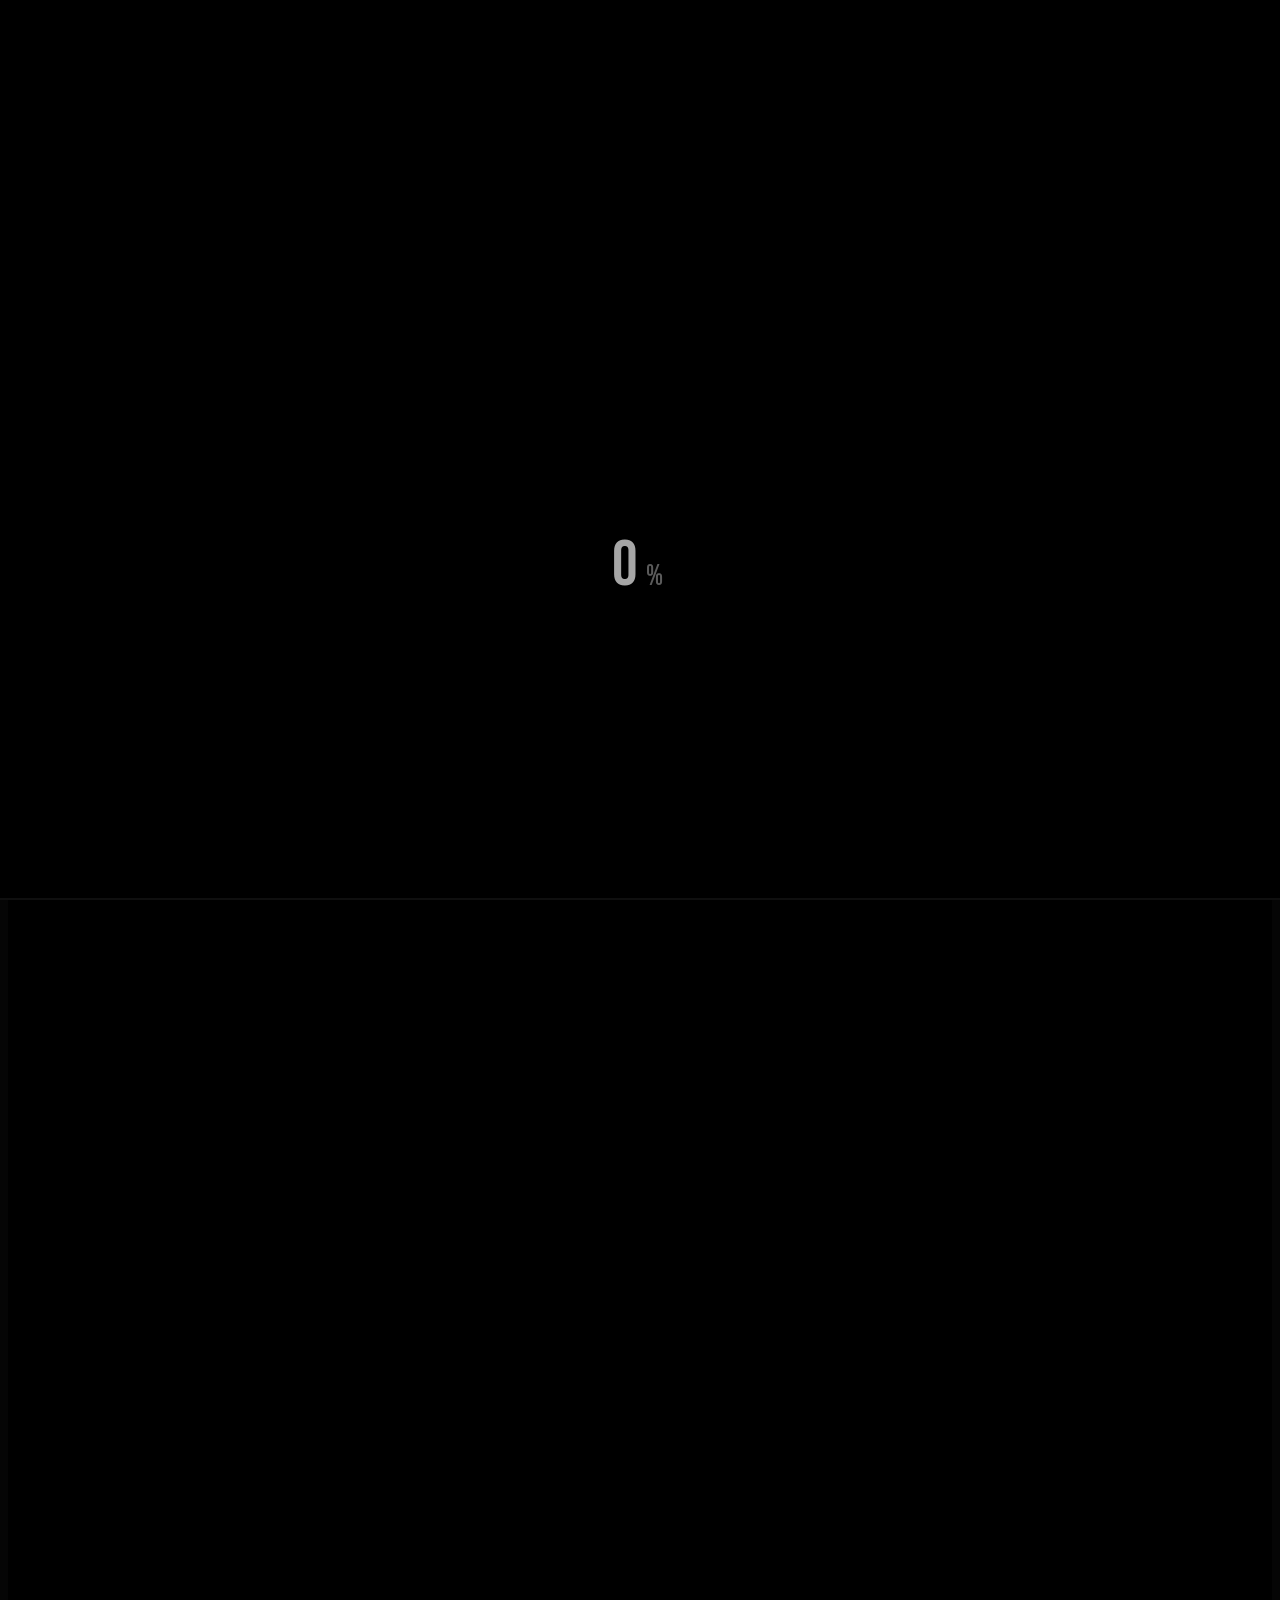
==== commit 35f81e06: "another update" ====
--- a/index.html
+++ b/index.html
@@ -52,7 +52,7 @@
     <link href="https://fonts.googleapis.com/css2?family=Poppins:wght@300;400;500;600;700&display=swap"
         rel="stylesheet">
     <link rel="icon" type="image/png" href="assets/pic.png">
-    <link rel="stylesheet" href="styles.css">
+    <link rel="stylesheet" href="styles.css?v=2">
     <style>
         /* Critical CSS for initial load to prevent FOUC */
         body {
@@ -123,467 +123,541 @@
     </div>
     <!-- ===== END LOADING SCREEN ===== -->
 
-    <div class="site-content"></div>
-
-    <header class="header">
-        <div class="container header-container">
-            <a href="#hero" class="logo">MJ</a>
-            <nav class="nav">
-                <ul class="nav-list">
-                    <li><a href="#hero" class="nav-link active">Home</a></li>
-                    <li><a href="#about" class="nav-link">About</a></li>
-                    <li><a href="#projects" class="nav-link">Projects</a></li>
-                    <li><a href="#contact" class="nav-link">Contact</a></li>
-                </ul>
-                <button class="mobile-menu-btn" aria-label="Toggle menu">
-                    <span></span>
-                    <span></span>
+    <div class="site-content">
+
+        <header class="header">
+            <div class="container header-container">
+                <a href="#hero" class="logo">MJ</a>
+                <nav class="nav">
+                    <ul class="nav-list">
+                        <li><a href="#hero" class="nav-link active">Home</a></li>
+                        <li><a href="#about" class="nav-link">About</a></li>
+                        <li><a href="#projects" class="nav-link">Projects</a></li>
+                        <li><a href="#contact" class="nav-link">Contact</a></li>
+                    </ul>
+                    <button class="mobile-menu-btn" aria-label="Toggle menu">
+                        <span></span>
+                        <span></span>
+                    </button>
+                </nav>
+                <button id="theme-toggle" class="mobile-menu-btn"
+                    style="display: flex; align-items: center; justify-content: center; height: 40px; width: 40px; border-radius: 50%; background: rgba(255,255,255,0.05); border: 1px solid rgba(255,255,255,0.1); cursor: pointer; transition: all 0.3s ease;"
+                    aria-label="Toggle theme">
+                    <svg id="theme-icon" xmlns="http://www.w3.org/2000/svg" width="20" height="20" viewBox="0 0 24 24"
+                        fill="none" stroke="currentColor" stroke-width="2" stroke-linecap="round"
+                        stroke-linejoin="round" class="theme-icon">
+                        <path d="M12 3a6 6 0 0 0 9 9 9 9 0 1 1-9-9Z" />
+                    </svg>
                 </button>
-            </nav>
-            <button id="theme-toggle" class="mobile-menu-btn"
-                style="display: flex; align-items: center; justify-content: center; height: 40px; width: 40px; border-radius: 50%; background: rgba(255,255,255,0.05); border: 1px solid rgba(255,255,255,0.1); cursor: pointer; transition: all 0.3s ease;"
-                aria-label="Toggle theme">
-                <svg id="theme-icon" xmlns="http://www.w3.org/2000/svg" width="20" height="20" viewBox="0 0 24 24"
-                    fill="none" stroke="currentColor" stroke-width="2" stroke-linecap="round" stroke-linejoin="round"
-                    class="theme-icon">
-                    <path d="M12 3a6 6 0 0 0 9 9 9 9 0 1 1-9-9Z" />
-                </svg>
-            </button>
-        </div>
-        </div>
-    </header>
-
-    <main>
-        <section id="hero" class="section hero">
-            <div class="container hero-container">
-
-                <div class="hero-split-layout">
-                    <!-- Left Content -->
-                    <div class="hero-left">
-                        <div class="hero-greeting">
-                            <span class="hand-wave">
-                                <svg xmlns="http://www.w3.org/2000/svg" width="32" height="32" viewBox="0 0 24 24"
-                                    fill="none" stroke="currentColor" stroke-width="2" stroke-linecap="round"
-                                    stroke-linejoin="round" class="lucide lucide-hand text-highlight-primary"
-                                    aria-hidden="true" style="color: var(--accent-color);">
-                                    <path d="M18 11V6a2 2 0 0 0-2-2a2 2 0 0 0-2 2"></path>
-                                    <path d="M14 10V4a2 2 0 0 0-2-2a2 2 0 0 0-2 2v2"></path>
-                                    <path d="M10 10.5V6a2 2 0 0 0-2-2a2 2 0 0 0-2 2v8"></path>
+            </div>
+        </header>
+
+        <main>
+            <section id="hero" class="section hero">
+                <div class="container hero-container">
+
+                    <div class="hero-split-layout">
+                        <!-- Left Content -->
+                        <div class="hero-left">
+                            <div class="hero-greeting">
+                                <span class="hand-wave">
+                                    <svg xmlns="http://www.w3.org/2000/svg" width="32" height="32" viewBox="0 0 24 24"
+                                        fill="none" stroke="currentColor" stroke-width="2" stroke-linecap="round"
+                                        stroke-linejoin="round" class="lucide lucide-hand text-highlight-primary"
+                                        aria-hidden="true" style="color: var(--accent-color);">
+                                        <path d="M18 11V6a2 2 0 0 0-2-2a2 2 0 0 0-2 2"></path>
+                                        <path d="M14 10V4a2 2 0 0 0-2-2a2 2 0 0 0-2 2v2"></path>
+                                        <path d="M10 10.5V6a2 2 0 0 0-2-2a2 2 0 0 0-2 2v8"></path>
+                                        <path
+                                            d="M18 8a2 2 0 1 1 4 0v6a8 8 0 0 1-8 8h-2c-2.8 0-4.5-.86-5.99-2.34l-3.6-3.6a2 2 0 0 1 2.83-2.82L7 15">
+                                        </path>
+                                    </svg>
+                                </span>
+                                <span>Hey! It's me MOHiT,</span>
+                            </div>
+
+                            <h1 class="sr-only">Mohit – Web Developer from IIT Kanpur</h1>
+                            <h2 class="hero-title">
+                                Crafting <span class="highlight">purpose driven experiences</span> that inspire &
+                                engage.
+                            </h2>
+
+                            <p class="hero-description">
+                                I work with brands globally to build pixel-perfect, engaging, and
+                                accessible digital experiences that drive results and achieve business goals.
+                            </p>
+
+                            <div class="hero-actions">
+                                <a href="#about" class="btn btn-pill">Know me better</a>
+                                <div class="hero-socials">
+                                    <a href="https://www.linkedin.com/in/mohit-chhirang-585446379/" target="_blank"
+                                        class="hero-social-link">Linkedin ↗</a>
+                                    <a href="https://github.com/mohitchhirang01-hash" target="_blank"
+                                        class="hero-social-link">Github ↗</a>
+                                </div>
+                            </div>
+                        </div>
+
+                        <!-- Right Image -->
+                        <div class="hero-right">
+                            <div class="hero-image-wrapper">
+                                <div class="hero-img-box">
+                                    <img src="assets/pic.png" alt="Mohit IIT Kanpur Web Developer" class="hero-img">
+                                </div>
+                                <!-- Circular Badge -->
+                                <div class="hero-badge">
+                                    <svg viewBox="0 0 100 100" width="100" height="100" class="badge-text">
+                                        <path id="circlePath"
+                                            d="M 50, 50 m -37, 0 a 37,37 0 1,1 74,0 a 37,37 0 1,1 -74,0"
+                                            fill="transparent" />
+                                        <text>
+                                            <textPath href="#circlePath" fill="currentColor">
+                                                • LETS TALK • LETS TALK • LETS TALK
+                                            </textPath>
+                                        </text>
+                                    </svg>
+                                    <div class="badge-arrow">↗</div>
+                                </div>
+                            </div>
+                        </div>
+                    </div>
+
+                </div>
+            </section>
+
+            <section class="sr-only" aria-label="About Mohit IIT Kanpur Web Developer">
+                <p>
+                    Mohit is a BTech student at IIT Kanpur specializing in full stack web development and competitive
+                    programming. He builds scalable applications using React and Node.js and actively practices Data
+                    Structures and Algorithms to strengthen problem-solving skills.
+                </p>
+            </section>
+
+            <section class="marquee-strip">
+                <div class="marquee-content">
+                    <div class="marquee-item"><span>Design</span><span class="dot">•</span></div>
+                    <div class="marquee-item"><span>Animation</span><span class="dot">•</span></div>
+                    <div class="marquee-item"><span>Website</span><span class="dot">•</span></div>
+                    <div class="marquee-item"><span>Design</span><span class="dot">•</span></div>
+                    <div class="marquee-item"><span>Animation</span><span class="dot">•</span></div>
+                    <div class="marquee-item"><span>Website</span><span class="dot">•</span></div>
+                    <div class="marquee-item"><span>Design</span><span class="dot">•</span></div>
+                    <div class="marquee-item"><span>Animation</span><span class="dot">•</span></div>
+                    <div class="marquee-item"><span>Website</span><span class="dot">•</span></div>
+                    <div class="marquee-item"><span>Design</span><span class="dot">•</span></div>
+                    <div class="marquee-item"><span>Animation</span><span class="dot">•</span></div>
+                    <div class="marquee-item"><span>Website</span><span class="dot">•</span></div>
+                </div>
+                <div class="marquee-content" aria-hidden="true">
+                    <div class="marquee-item"><span>Design</span><span class="dot">•</span></div>
+                    <div class="marquee-item"><span>Animation</span><span class="dot">•</span></div>
+                    <div class="marquee-item"><span>Website</span><span class="dot">•</span></div>
+                    <div class="marquee-item"><span>Design</span><span class="dot">•</span></div>
+                    <div class="marquee-item"><span>Animation</span><span class="dot">•</span></div>
+                    <div class="marquee-item"><span>Website</span><span class="dot">•</span></div>
+                    <div class="marquee-item"><span>Design</span><span class="dot">•</span></div>
+                    <div class="marquee-item"><span>Animation</span><span class="dot">•</span></div>
+                    <div class="marquee-item"><span>Website</span><span class="dot">•</span></div>
+                    <div class="marquee-item"><span>Design</span><span class="dot">•</span></div>
+                    <div class="marquee-item"><span>Animation</span><span class="dot">•</span></div>
+                    <div class="marquee-item"><span>Website</span><span class="dot">•</span></div>
+                </div>
+            </section>
+
+            <section id="about" class="section about">
+                <div class="container about-container">
+                    <div class="about-header">
+                        <svg width="24" height="24" viewBox="0 0 24 24" fill="none" xmlns="http://www.w3.org/2000/svg"
+                            class="star-icon">
+                            <path d="M12 2L14.4 9.6L22 12L14.4 14.4L12 22L9.6 14.4L2 12L9.6 9.6L12 2Z"
+                                fill="currentColor" stroke="currentColor" stroke-width="2" />
+                        </svg>
+                        <span class="about-label">ABOUT ME</span>
+                        <svg width="24" height="24" viewBox="0 0 24 24" fill="none" xmlns="http://www.w3.org/2000/svg"
+                            class="star-icon">
+                            <path d="M12 2L14.4 9.6L22 12L14.4 14.4L12 22L9.6 14.4L2 12L9.6 9.6L12 2Z"
+                                fill="currentColor" stroke="currentColor" stroke-width="2" />
+                        </svg>
+                    </div>
+                    <div class="about-text-reveal">
+                        <p class="reveal-type">I'm MOHiT, with over year+ of experience in design &
+                            development with strong focus on producing high quality & impactful digital experiences. I
+                            have
+                            worked with some of the most innovative industry leaders to help build their top-notch
+                            products.
+                        </p>
+                    </div>
+                </div>
+
+                <!-- Nested Expertise -->
+                <div class="container nested-expertise">
+                    <div class="expertise-grid">
+                        <!-- Left Column -->
+                        <div class="expertise-content">
+                            <div class="expertise-label">
+                                <svg width="16" height="16" viewBox="0 0 24 24" fill="none" stroke="currentColor"
+                                    stroke-width="2" class="icon-star">
                                     <path
-                                        d="M18 8a2 2 0 1 1 4 0v6a8 8 0 0 1-8 8h-2c-2.8 0-4.5-.86-5.99-2.34l-3.6-3.6a2 2 0 0 1 2.83-2.82L7 15">
+                                        d="M12 2l3.09 6.26L22 9.27l-5 4.87 1.18 6.88L12 17.77l-6.18 3.25L7 14.14 2 9.27l6.91-1.01L12 2z" />
+                                </svg>
+                                <span>SPECIALITY</span>
+                            </div>
+                            <h2 class="expertise-title">Areas of Expertise</h2>
+
+                            <div class="accordion-container">
+                                <!-- Accordion Item 1 -->
+                                <div class="accordion-item">
+                                    <div class="accordion-header">
+                                        <div class="accordion-title">
+                                            <span class="acc-icon">&lt;/&gt;</span>
+                                            Development
+                                        </div>
+                                        <svg class="chevron" width="20" height="20" viewBox="0 0 24 24" fill="none"
+                                            stroke="currentColor" strokewidth="2">
+                                            <path d="M6 9l6 6 6-6" />
+                                        </svg>
+                                    </div>
+                                    <div class="accordion-body">
+                                        <div class="accordion-content">
+                                            <p>Building scalable, pixel-perfect web applications using modern
+                                                technologies
+                                                and
+                                                best practices for performance and accessibility.</p>
+                                        </div>
+                                    </div>
+                                </div>
+
+                                <!-- Accordion Item 2 -->
+                                <div class="accordion-item">
+                                    <div class="accordion-header">
+                                        <div class="accordion-title">
+                                            <span class="acc-icon">✎</span>
+                                            UI/UX Design
+                                        </div>
+                                        <svg class="chevron" width="20" height="20" viewBox="0 0 24 24" fill="none"
+                                            stroke="currentColor" stroke-width="2">
+                                            <path d="M6 9l6 6 6-6" />
+                                        </svg>
+                                    </div>
+                                    <div class="accordion-body">
+                                        <div class="accordion-content">
+                                            <p>Designing intuitive and engaging user interfaces that focus on user
+                                                experience
+                                                and brand identity.</p>
+                                        </div>
+                                    </div>
+                                </div>
+
+                                <!-- Accordion Item 3 -->
+                                <div class="accordion-item">
+                                    <div class="accordion-header">
+                                        <div class="accordion-title">
+                                            <span class="acc-icon">★</span>
+                                            Branding
+                                        </div>
+                                        <svg class="chevron" width="20" height="20" viewBox="0 0 24 24" fill="none"
+                                            stroke="currentColor" stroke-width="2">
+                                            <path d="M6 9l6 6 6-6" />
+                                        </svg>
+                                    </div>
+                                    <div class="accordion-body">
+                                        <div class="accordion-content">
+                                            <p>Crafting unique brand identities that resonate with your target audience
+                                                and
+                                                define your market presence.</p>
+                                        </div>
+                                    </div>
+                                </div>
+                            </div>
+                        </div>
+
+                        <!-- Right Column -->
+                        <div class="expertise-image-wrapper">
+                            <div class="expertise-image-container">
+                                <img src="assets/Expertise.png" alt="Mohit IIT Kanpur Web Developer Expertise"
+                                    class="expertise-img" loading="lazy">
+                            </div>
+                        </div>
+                    </div>
+
+                    <!-- Tech Stack Pills -->
+                    <div class="tech-stack-row">
+                        <div class="tech-pill"><img
+                                src="https://cdn.jsdelivr.net/gh/devicons/devicon/icons/html5/html5-original.svg"
+                                alt="HTML5" loading="lazy">
+                            HTML</div>
+                        <div class="tech-pill"><img
+                                src="https://cdn.jsdelivr.net/gh/devicons/devicon/icons/css3/css3-original.svg"
+                                alt="CSS3" loading="lazy"> CSS
+                        </div>
+                        <div class="tech-pill"><img
+                                src="https://cdn.jsdelivr.net/gh/devicons/devicon/icons/javascript/javascript-original.svg"
+                                alt="JavaScript" loading="lazy"> JavaScript</div>
+                        <div class="tech-pill"><img
+                                src="https://cdn.jsdelivr.net/gh/devicons/devicon/icons/typescript/typescript-original.svg"
+                                alt="TypeScript" loading="lazy"> TypeScript</div>
+                        <div class="tech-pill"><img
+                                src="https://cdn.jsdelivr.net/gh/devicons/devicon/icons/react/react-original.svg"
+                                alt="React" loading="lazy">
+                            React</div>
+                        <div class="tech-pill"><img
+                                src="https://cdn.jsdelivr.net/gh/devicons/devicon/icons/nextjs/nextjs-original.svg"
+                                alt="Next.js" loading="lazy">
+                            Next.js</div>
+                        <div class="tech-pill"><img
+                                src="https://cdn.jsdelivr.net/gh/devicons/devicon/icons/angularjs/angularjs-original.svg"
+                                alt="Angular" loading="lazy"> Angular</div>
+                        <div class="tech-pill"><img
+                                src="https://cdn.jsdelivr.net/gh/devicons/devicon/icons/redux/redux-original.svg"
+                                alt="Redux" loading="lazy">
+                            Redux</div>
+                        <div class="tech-pill"><img
+                                src="https://cdn.jsdelivr.net/gh/devicons/devicon/icons/nodejs/nodejs-original.svg"
+                                alt="Node.js" loading="lazy">
+                            Node.js</div>
+                        <div class="tech-pill"><span class="pill-icon">EX</span> Express</div>
+                    </div>
+                </div>
+            </section>
+
+
+
+            <section id="projects" class="section projects">
+                <div class="container">
+                    <div class="section-header">
+                        <h2 class="section-title">Selected Work</h2>
+                        <div class="section-line"></div>
+                    </div>
+                    <div class="projects-grid">
+                        <!-- Project 1 -->
+                        <article class="project-card">
+                            <div class="project-image">
+                                <img src="assets/orbit_wallet.png" alt="Orbit Wallet - Mohit IIT Kanpur Web Developer"
+                                    class="project-img-display" loading="lazy">
+                            </div>
+                            <div class="project-info">
+                                <h3>Orbit Wallet</h3>
+                                <p>A modern digital wallet interface designed for seamless asset management and sleek
+                                    user
+                                    experience.</p>
+                                <div class="project-tags">
+                                    <span>React</span>
+                                    <span>GSAP</span>
+                                    <span>Tailwind</span>
+                                </div>
+                                <a href="https://www.orbitwallet.in/" target="_blank" class="project-link">
+                                    <span>View</span>
+                                    <span class="rotating-text-wrapper">
+                                        <span class="rotating-words">
+                                            <span>Project</span>
+                                            <span>Source</span>
+                                            <span>Repo</span>
+                                            <span>Live</span>
+                                        </span>
+                                    </span>
+                                </a>
+                            </div>
+                        </article>
+
+
+                        <!-- Project 4 -->
+                        <article class="project-card">
+                            <div class="project-image">
+                                <img id="saas-dashboard-slider" src="assets/SAAS_Dashboard/Screenshot (330).png"
+                                    alt="SAAS Dashboard (JEE Sprint)" class="project-img-display" loading="lazy">
+                            </div>
+                            <div class="project-info">
+                                <h3>SAAS Dashboard (JEE Sprint)</h3>
+                                <p>A full-stack B2B SaaS platform for JEE coaching institutes to manage students, track
+                                    performance and analyse results across a 4-tier role-based dashboard system.</p>
+                                <div class="project-tags">
+                                    <span>React.js</span>
+                                    <span>Next.js</span>
+                                    <span>Supabase</span>
+                                    <span>Tailwind CSS</span>
+                                </div>
+                                <a href="https://github.com/mohitchhirang01-hash/SAAS_1_Eye.Ai" target="_blank"
+                                    class="project-link">
+                                    <span>View</span>
+                                    <span class="rotating-text-wrapper">
+                                        <span class="rotating-words">
+                                            <span>Project</span>
+                                            <span>Source</span>
+                                            <span>Repo</span>
+                                            <span>Live</span>
+                                        </span>
+                                    </span>
+                                </a>
+                            </div>
+                        </article>
+                        <!-- Project 5 -->
+                        <article class="project-card">
+                            <div class="project-image">
+                                <img src="assets/image.png" alt="Personal Portfolio Site" class="project-img-display"
+                                    loading="lazy">
+                            </div>
+                            <div class="project-info">
+                                <h3>Personal Portfolio Site</h3>
+                                <p>A Personal Portfolio prepared using GSAP animation platform offering a smooth user
+                                    experience.</p>
+                                <div class="project-tags">
+                                    <span>GSAP Animations</span>
+                                    <span>React bits</span>
+                                    <span>Frontend</span>
+                                </div>
+                                <a href="https://mohit-chhirang.vercel.app/" target="_blank" class="project-link">
+                                    <span>View</span>
+                                    <span class="rotating-text-wrapper">
+                                        <span class="rotating-words">
+                                            <span>Project</span>
+                                            <span>Source</span>
+                                            <span>Repo</span>
+                                            <span>Live</span>
+                                        </span>
+                                    </span>
+                                </a>
+                            </div>
+                        </article>
+                        <!-- Project 6 -->
+                        <article class="project-card">
+                            <div class="project-image">
+                                <img src="assets/self_observation.png" alt="Self-observation site"
+                                    class="project-img-display" loading="lazy">
+                            </div>
+                            <div class="project-info">
+                                <h3>Self-observation site</h3>
+                                <p>I prepared a personalized exam preparation dashboard for my friend Muskan to keep her
+                                    daily records, integrated with a supabase backend to store data on the web.</p>
+                                <div class="project-tags">
+                                    <span>Frontend</span>
+                                    <span>Supabase</span>
+                                    <span>UI/UX</span>
+                                </div>
+                                <a href="https://for-her-mu-six.vercel.app/" target="_blank" class="project-link">
+                                    <span>View</span>
+                                    <span class="rotating-text-wrapper">
+                                        <span class="rotating-words">
+                                            <span>Project</span>
+                                            <span>Source</span>
+                                            <span>Repo</span>
+                                            <span>Live</span>
+                                        </span>
+                                    </span>
+                                </a>
+                            </div>
+                        </article>
+
+                        <!-- Project 2 -->
+                        <article class="project-card">
+                            <div class="project-image">
+                                <img src="assets/VitalTrack.png"
+                                    alt="VitalTrack Dashboard - Mohit IIT Kanpur Web Developer"
+                                    class="project-img-display" loading="lazy">
+                            </div>
+                            <div class="project-info">
+                                <h3>VitalTrack</h3>
+                                <p>An intelligent health monitoring dashboard providing real-time vitals tracking and
+                                    stable
+                                    health analysis.</p>
+                                <div class="project-tags">
+                                    <span>React</span>
+                                    <span>Chart.js</span>
+                                    <span>Tailwind</span>
+                                </div>
+                                <a href="https://github.com/mohitchhirang01-hash" target="_blank" class="project-link">
+                                    <span>View</span>
+                                    <span class="rotating-text-wrapper">
+                                        <span class="rotating-words">
+                                            <span>Project</span>
+                                            <span>Source</span>
+                                            <span>Repo</span>
+                                            <span>Live</span>
+                                        </span>
+                                    </span>
+                                </a>
+                            </div>
+                        </article>
+
+
+                    </div>
+                </div>
+            </section>
+
+            <section id="contact" class="section contact">
+                <div class="container contact-container">
+                    <!-- Nested Testimonials -->
+                    <div class="nested-testimonials" style="display: none;">
+                        <div class="section-header">
+                            <h2 class="section-title">Testimonials</h2>
+                            <div class="section-line"></div>
+                        </div>
+                        <div class="testimonials-slider">
+                            <blockquote class="testimonial-card">
+                                <p>"An absolute pleasure to work with. The attention to detail and creative solutions
+                                    provided
+                                    were outstanding."</p>
+                                <cite></cite>
+                            </blockquote>
+                            <blockquote class="testimonial-card">
+                                <p>"Delivered beyond our expectations. The animations are smooth and the site performs
+                                    beautifully on all devices."</p>
+                                <cite></cite>
+                            </blockquote>
+                        </div>
+                    </div>
+
+                    <div class="contact-content">
+                        <h2 class="contact-title">Let's work together.</h2>
+                        <p class="contact-text">Currently available for freelance projects and open to full-time
+                            opportunities.</p>
+                        <div class="social-links-row">
+                            <a href="https://x.com/Mohit_Chhirang" target="_blank" class="social-btn x-btn"
+                                aria-label="X (Twitter)">
+                                <svg viewBox="0 0 24 24" fill="currentColor">
+                                    <path
+                                        d="M18.244 2.25h3.308l-7.227 8.26 8.502 11.24H16.17l-5.214-6.817L4.99 21.75H1.68l7.73-8.835L1.254 2.25H8.134l4.713 6.231zm-1.161 17.52h1.833L7.084 4.126H5.117z" />
+                                </svg>
+                            </a>
+                            <a href="https://www.linkedin.com/in/mohit-chhirang-585446379/" target="_blank"
+                                class="social-btn linkedin-btn" aria-label="LinkedIn">
+                                <svg viewBox="0 0 24 24" fill="none" stroke="currentColor" stroke-width="2"
+                                    stroke-linecap="round" stroke-linejoin="round">
+                                    <path
+                                        d="M16 8a6 6 0 0 1 6 6v7h-4v-7a2 2 0 0 0-2-2 2 2 0 0 0-2 2v7h-4v-7a6 6 0 0 1 6-6z">
+                                    </path>
+                                    <rect x="2" y="9" width="4" height="12"></rect>
+                                    <circle cx="4" cy="4" r="2"></circle>
+                                </svg>
+                            </a>
+                            <a href="https://github.com/mohitchhirang01-hash" target="_blank"
+                                class="social-btn github-btn" aria-label="GitHub">
+                                <svg viewBox="0 0 24 24" fill="none" stroke="currentColor" stroke-width="2"
+                                    stroke-linecap="round" stroke-linejoin="round">
+                                    <path
+                                        d="M9 19c-5 1.5-5-2.5-7-3m14 6v-3.87a3.37 3.37 0 0 0-.94-2.61c3.14-.35 6.44-1.54 6.44-7A5.44 5.44 0 0 0 20 4.77 5.07 5.07 0 0 0 19.91 1S18.73.65 16 2.48a13.38 13.38 0 0 0-7 0C6.27.65 5.09 1 5.09 1A5.07 5.07 0 0 0 5 4.77a5.44 5.44 0 0 0-1.5 3.78c0 5.42 3.3 6.61 6.44 7A3.37 3.37 0 0 0 9 18.13V22">
                                     </path>
                                 </svg>
-                            </span>
-                            <span>Hey! It's me MOHiT,</span>
-                        </div>
-
-                        <h1 class="sr-only">Mohit – Web Developer from IIT Kanpur</h1>
-                        <h2 class="hero-title">
-                            Crafting <span class="highlight">purpose driven experiences</span> that inspire & engage.
-                        </h2>
-
-                        <p class="hero-description">
-                            I work with brands globally to build pixel-perfect, engaging, and
-                            accessible digital experiences that drive results and achieve business goals.
-                        </p>
-
-                        <div class="hero-actions">
-                            <a href="#about" class="btn btn-pill">Know me better</a>
-                            <div class="hero-socials">
-                                <a href="https://www.linkedin.com/in/mohit-chhirang-585446379/" target="_blank"
-                                    class="hero-social-link">Linkedin ↗</a>
-                                <a href="https://github.com/mohitchhirang01-hash" target="_blank"
-                                    class="hero-social-link">Github ↗</a>
-                            </div>
-                        </div>
-                    </div>
-
-                    <!-- Right Image -->
-                    <div class="hero-right">
-                        <div class="hero-image-wrapper">
-                            <div class="hero-img-box">
-                                <img src="assets/pic.png" alt="Mohit IIT Kanpur Web Developer" class="hero-img">
-                            </div>
-                            <!-- Circular Badge -->
-                            <div class="hero-badge">
-                                <svg viewBox="0 0 100 100" width="100" height="100" class="badge-text">
-                                    <path id="circlePath" d="M 50, 50 m -37, 0 a 37,37 0 1,1 74,0 a 37,37 0 1,1 -74,0"
-                                        fill="transparent" />
-                                    <text>
-                                        <textPath href="#circlePath" fill="currentColor">
-                                            • LETS TALK • LETS TALK • LETS TALK
-                                        </textPath>
-                                    </text>
+                            </a>
+                            <a href="mailto:mohitchhirang01@gmail.com" class="social-btn gmail-btn" aria-label="Gmail">
+                                <svg viewBox="0 0 24 24" fill="none" stroke="currentColor" stroke-width="2"
+                                    stroke-linecap="round" stroke-linejoin="round">
+                                    <path
+                                        d="M4 4h16c1.1 0 2 .9 2 2v12c0 1.1-.9 2-2 2H4c-1.1 0-2-.9-2-2V6c0-1.1.9-2 2-2z">
+                                    </path>
+                                    <polyline points="22,6 12,13 2,6"></polyline>
                                 </svg>
-                                <div class="badge-arrow">↗</div>
-                            </div>
+                            </a>
                         </div>
                     </div>
                 </div>
-
+            </section>
+        </main>
+
+        <footer class="footer">
+            <div class="container">
+                <p>&copy; 2026 Mohit Jaat. Designed & Developed from scratch.</p>
             </div>
-        </section>
-
-        <section class="sr-only" aria-label="About Mohit IIT Kanpur Web Developer">
-            <p>
-                Mohit is a BTech student at IIT Kanpur specializing in full stack web development and competitive
-                programming. He builds scalable applications using React and Node.js and actively practices Data
-                Structures and Algorithms to strengthen problem-solving skills.
-            </p>
-        </section>
-
-        <section class="marquee-strip">
-            <div class="marquee-content">
-                <div class="marquee-item"><span>Design</span><span class="dot">•</span></div>
-                <div class="marquee-item"><span>Animation</span><span class="dot">•</span></div>
-                <div class="marquee-item"><span>Website</span><span class="dot">•</span></div>
-                <div class="marquee-item"><span>Design</span><span class="dot">•</span></div>
-                <div class="marquee-item"><span>Animation</span><span class="dot">•</span></div>
-                <div class="marquee-item"><span>Website</span><span class="dot">•</span></div>
-                <div class="marquee-item"><span>Design</span><span class="dot">•</span></div>
-                <div class="marquee-item"><span>Animation</span><span class="dot">•</span></div>
-                <div class="marquee-item"><span>Website</span><span class="dot">•</span></div>
-                <div class="marquee-item"><span>Design</span><span class="dot">•</span></div>
-                <div class="marquee-item"><span>Animation</span><span class="dot">•</span></div>
-                <div class="marquee-item"><span>Website</span><span class="dot">•</span></div>
-            </div>
-            <div class="marquee-content" aria-hidden="true">
-                <div class="marquee-item"><span>Design</span><span class="dot">•</span></div>
-                <div class="marquee-item"><span>Animation</span><span class="dot">•</span></div>
-                <div class="marquee-item"><span>Website</span><span class="dot">•</span></div>
-                <div class="marquee-item"><span>Design</span><span class="dot">•</span></div>
-                <div class="marquee-item"><span>Animation</span><span class="dot">•</span></div>
-                <div class="marquee-item"><span>Website</span><span class="dot">•</span></div>
-                <div class="marquee-item"><span>Design</span><span class="dot">•</span></div>
-                <div class="marquee-item"><span>Animation</span><span class="dot">•</span></div>
-                <div class="marquee-item"><span>Website</span><span class="dot">•</span></div>
-                <div class="marquee-item"><span>Design</span><span class="dot">•</span></div>
-                <div class="marquee-item"><span>Animation</span><span class="dot">•</span></div>
-                <div class="marquee-item"><span>Website</span><span class="dot">•</span></div>
-            </div>
-        </section>
-
-        <section id="about" class="section about">
-            <div class="container about-container">
-                <div class="about-header">
-                    <svg width="24" height="24" viewBox="0 0 24 24" fill="none" xmlns="http://www.w3.org/2000/svg"
-                        class="star-icon">
-                        <path d="M12 2L14.4 9.6L22 12L14.4 14.4L12 22L9.6 14.4L2 12L9.6 9.6L12 2Z" fill="currentColor"
-                            stroke="currentColor" stroke-width="2" />
-                    </svg>
-                    <span class="about-label">ABOUT ME</span>
-                    <svg width="24" height="24" viewBox="0 0 24 24" fill="none" xmlns="http://www.w3.org/2000/svg"
-                        class="star-icon">
-                        <path d="M12 2L14.4 9.6L22 12L14.4 14.4L12 22L9.6 14.4L2 12L9.6 9.6L12 2Z" fill="currentColor"
-                            stroke="currentColor" stroke-width="2" />
-                    </svg>
-                </div>
-                <div class="about-text-reveal">
-                    <p class="reveal-type">I'm MOHiT, with over year+ of experience in design &
-                        development with strong focus on producing high quality & impactful digital experiences. I have
-                        worked with some of the most innovative industry leaders to help build their top-notch products.
-                    </p>
-                </div>
-            </div>
-
-            <!-- Nested Expertise -->
-            <div class="container nested-expertise">
-                <div class="expertise-grid">
-                    <!-- Left Column -->
-                    <div class="expertise-content">
-                        <div class="expertise-label">
-                            <svg width="16" height="16" viewBox="0 0 24 24" fill="none" stroke="currentColor"
-                                stroke-width="2" class="icon-star">
-                                <path
-                                    d="M12 2l3.09 6.26L22 9.27l-5 4.87 1.18 6.88L12 17.77l-6.18 3.25L7 14.14 2 9.27l6.91-1.01L12 2z" />
-                            </svg>
-                            <span>SPECIALITY</span>
-                        </div>
-                        <h2 class="expertise-title">Areas of Expertise</h2>
-
-                        <div class="accordion-container">
-                            <!-- Accordion Item 1 -->
-                            <div class="accordion-item">
-                                <div class="accordion-header">
-                                    <div class="accordion-title">
-                                        <span class="acc-icon">&lt;/&gt;</span>
-                                        Development
-                                    </div>
-                                    <svg class="chevron" width="20" height="20" viewBox="0 0 24 24" fill="none"
-                                        stroke="currentColor" strokewidth="2">
-                                        <path d="M6 9l6 6 6-6" />
-                                    </svg>
-                                </div>
-                                <div class="accordion-body">
-                                    <div class="accordion-content">
-                                        <p>Building scalable, pixel-perfect web applications using modern technologies
-                                            and
-                                            best practices for performance and accessibility.</p>
-                                    </div>
-                                </div>
-                            </div>
-
-                            <!-- Accordion Item 2 -->
-                            <div class="accordion-item">
-                                <div class="accordion-header">
-                                    <div class="accordion-title">
-                                        <span class="acc-icon">✎</span>
-                                        UI/UX Design
-                                    </div>
-                                    <svg class="chevron" width="20" height="20" viewBox="0 0 24 24" fill="none"
-                                        stroke="currentColor" stroke-width="2">
-                                        <path d="M6 9l6 6 6-6" />
-                                    </svg>
-                                </div>
-                                <div class="accordion-body">
-                                    <div class="accordion-content">
-                                        <p>Designing intuitive and engaging user interfaces that focus on user
-                                            experience
-                                            and brand identity.</p>
-                                    </div>
-                                </div>
-                            </div>
-
-                            <!-- Accordion Item 3 -->
-                            <div class="accordion-item">
-                                <div class="accordion-header">
-                                    <div class="accordion-title">
-                                        <span class="acc-icon">★</span>
-                                        Branding
-                                    </div>
-                                    <svg class="chevron" width="20" height="20" viewBox="0 0 24 24" fill="none"
-                                        stroke="currentColor" stroke-width="2">
-                                        <path d="M6 9l6 6 6-6" />
-                                    </svg>
-                                </div>
-                                <div class="accordion-body">
-                                    <div class="accordion-content">
-                                        <p>Crafting unique brand identities that resonate with your target audience and
-                                            define your market presence.</p>
-                                    </div>
-                                </div>
-                            </div>
-                        </div>
-                    </div>
-
-                    <!-- Right Column -->
-                    <div class="expertise-image-wrapper">
-                        <div class="expertise-image-container">
-                            <img src="assets/Expertise.png" alt="Mohit IIT Kanpur Web Developer Expertise"
-                                class="expertise-img" loading="lazy">
-                        </div>
-                    </div>
-                </div>
-
-                <!-- Tech Stack Pills -->
-                <div class="tech-stack-row">
-                    <div class="tech-pill"><img
-                            src="https://cdn.jsdelivr.net/gh/devicons/devicon/icons/html5/html5-original.svg"
-                            alt="HTML5" loading="lazy">
-                        HTML</div>
-                    <div class="tech-pill"><img
-                            src="https://cdn.jsdelivr.net/gh/devicons/devicon/icons/css3/css3-original.svg" alt="CSS3"
-                            loading="lazy"> CSS
-                    </div>
-                    <div class="tech-pill"><img
-                            src="https://cdn.jsdelivr.net/gh/devicons/devicon/icons/javascript/javascript-original.svg"
-                            alt="JavaScript" loading="lazy"> JavaScript</div>
-                    <div class="tech-pill"><img
-                            src="https://cdn.jsdelivr.net/gh/devicons/devicon/icons/typescript/typescript-original.svg"
-                            alt="TypeScript" loading="lazy"> TypeScript</div>
-                    <div class="tech-pill"><img
-                            src="https://cdn.jsdelivr.net/gh/devicons/devicon/icons/react/react-original.svg"
-                            alt="React" loading="lazy">
-                        React</div>
-                    <div class="tech-pill"><img
-                            src="https://cdn.jsdelivr.net/gh/devicons/devicon/icons/nextjs/nextjs-original.svg"
-                            alt="Next.js" loading="lazy">
-                        Next.js</div>
-                    <div class="tech-pill"><img
-                            src="https://cdn.jsdelivr.net/gh/devicons/devicon/icons/angularjs/angularjs-original.svg"
-                            alt="Angular" loading="lazy"> Angular</div>
-                    <div class="tech-pill"><img
-                            src="https://cdn.jsdelivr.net/gh/devicons/devicon/icons/redux/redux-original.svg"
-                            alt="Redux" loading="lazy">
-                        Redux</div>
-                    <div class="tech-pill"><img
-                            src="https://cdn.jsdelivr.net/gh/devicons/devicon/icons/nodejs/nodejs-original.svg"
-                            alt="Node.js" loading="lazy">
-                        Node.js</div>
-                    <div class="tech-pill"><span class="pill-icon">EX</span> Express</div>
-                </div>
-            </div>
-        </section>
-
-
-
-        <section id="projects" class="section projects">
-            <div class="container">
-                <div class="section-header">
-                    <h2 class="section-title">Selected Work</h2>
-                    <div class="section-line"></div>
-                </div>
-                <div class="projects-grid">
-                    <!-- Project 1 -->
-                    <article class="project-card">
-                        <div class="project-image">
-                            <img src="assets/orbit_wallet.png" alt="Orbit Wallet - Mohit IIT Kanpur Web Developer"
-                                class="project-img-display" loading="lazy">
-                        </div>
-                        <div class="project-info">
-                            <h3>Orbit Wallet</h3>
-                            <p>A modern digital wallet interface designed for seamless asset management and sleek user
-                                experience.</p>
-                            <div class="project-tags">
-                                <span>React</span>
-                                <span>GSAP</span>
-                                <span>Tailwind</span>
-                            </div>
-                            <a href="https://github.com/mohitchhirang01-hash/Orbit_Wallet" target="_blank"
-                                class="project-link">
-                                <span>View</span>
-                                <span class="rotating-text-wrapper">
-                                    <span class="rotating-words">
-                                        <span>Project</span>
-                                        <span>Source</span>
-                                        <span>Repo</span>
-                                        <span>Live</span>
-                                    </span>
-                                </span>
-                            </a>
-                        </div>
-                    </article>
-                    <!-- Project 2 -->
-                    <article class="project-card">
-                        <div class="project-image">
-                            <img src="assets/VitalTrack.png" alt="VitalTrack Dashboard - Mohit IIT Kanpur Web Developer"
-                                class="project-img-display" loading="lazy">
-                        </div>
-                        <div class="project-info">
-                            <h3>VitalTrack</h3>
-                            <p>An intelligent health monitoring dashboard providing real-time vitals tracking and stable
-                                health analysis.</p>
-                            <div class="project-tags">
-                                <span>React</span>
-                                <span>Chart.js</span>
-                                <span>Tailwind</span>
-                            </div>
-                            <a href="https://github.com/mohitchhirang01-hash" target="_blank" class="project-link">
-                                <span>View</span>
-                                <span class="rotating-text-wrapper">
-                                    <span class="rotating-words">
-                                        <span>Project</span>
-                                        <span>Source</span>
-                                        <span>Repo</span>
-                                        <span>Live</span>
-                                    </span>
-                                </span>
-                            </a>
-                        </div>
-                    </article>
-                    <!-- Project 3 -->
-                    <article class="project-card">
-                        <div class="project-image">
-                            <div class="placeholder-img" style="background: linear-gradient(45deg, #1e1e24, #333);">
-                            </div>
-                        </div>
-                        <div class="project-info">
-                            <h3>Coming Soon</h3>
-                            <p>An upcoming creative project focusing on brand identity and interactive design.</p>
-                            <div class="project-tags">
-                                <span>In Progress</span>
-                            </div>
-                            <a href="#" class="project-link">
-                                <span>View</span>
-                                <span class="rotating-text-wrapper">
-                                    <span class="rotating-words">
-                                        <span>Project</span>
-                                        <span>Source</span>
-                                        <span>Repo</span>
-                                        <span>Live</span>
-                                    </span>
-                                </span>
-                            </a>
-                        </div>
-                    </article>
-                </div>
-            </div>
-        </section>
-
-        <section id="contact" class="section contact">
-            <div class="container contact-container">
-                <!-- Nested Testimonials -->
-                <div class="nested-testimonials">
-                    <div class="section-header">
-                        <h2 class="section-title">Testimonials</h2>
-                        <div class="section-line"></div>
-                    </div>
-                    <div class="testimonials-slider">
-                        <blockquote class="testimonial-card">
-                            <p>"An absolute pleasure to work with. The attention to detail and creative solutions
-                                provided
-                                were outstanding."</p>
-                            <cite></cite>
-                        </blockquote>
-                        <blockquote class="testimonial-card">
-                            <p>"Delivered beyond our expectations. The animations are smooth and the site performs
-                                beautifully on all devices."</p>
-                            <cite></cite>
-                        </blockquote>
-                    </div>
-                </div>
-
-                <div class="contact-content">
-                    <h2 class="contact-title">Let's work together.</h2>
-                    <p class="contact-text">Currently available for freelance projects and open to full-time
-                        opportunities.</p>
-                    <div class="social-links-row">
-                        <a href="https://x.com/Mohit_Chhirang" target="_blank" class="social-btn x-btn"
-                            aria-label="X (Twitter)">
-                            <svg viewBox="0 0 24 24" fill="currentColor">
-                                <path
-                                    d="M18.244 2.25h3.308l-7.227 8.26 8.502 11.24H16.17l-5.214-6.817L4.99 21.75H1.68l7.73-8.835L1.254 2.25H8.134l4.713 6.231zm-1.161 17.52h1.833L7.084 4.126H5.117z" />
-                            </svg>
-                        </a>
-                        <a href="https://www.linkedin.com/in/mohit-chhirang-585446379/" target="_blank"
-                            class="social-btn linkedin-btn" aria-label="LinkedIn">
-                            <svg viewBox="0 0 24 24" fill="none" stroke="currentColor" stroke-width="2"
-                                stroke-linecap="round" stroke-linejoin="round">
-                                <path
-                                    d="M16 8a6 6 0 0 1 6 6v7h-4v-7a2 2 0 0 0-2-2 2 2 0 0 0-2 2v7h-4v-7a6 6 0 0 1 6-6z">
-                                </path>
-                                <rect x="2" y="9" width="4" height="12"></rect>
-                                <circle cx="4" cy="4" r="2"></circle>
-                            </svg>
-                        </a>
-                        <a href="https://github.com/mohitchhirang01-hash" target="_blank" class="social-btn github-btn"
-                            aria-label="GitHub">
-                            <svg viewBox="0 0 24 24" fill="none" stroke="currentColor" stroke-width="2"
-                                stroke-linecap="round" stroke-linejoin="round">
-                                <path
-                                    d="M9 19c-5 1.5-5-2.5-7-3m14 6v-3.87a3.37 3.37 0 0 0-.94-2.61c3.14-.35 6.44-1.54 6.44-7A5.44 5.44 0 0 0 20 4.77 5.07 5.07 0 0 0 19.91 1S18.73.65 16 2.48a13.38 13.38 0 0 0-7 0C6.27.65 5.09 1 5.09 1A5.07 5.07 0 0 0 5 4.77a5.44 5.44 0 0 0-1.5 3.78c0 5.42 3.3 6.61 6.44 7A3.37 3.37 0 0 0 9 18.13V22">
-                                </path>
-                            </svg>
-                        </a>
-                        <a href="mailto:mohitchhirang01@gmail.com" class="social-btn gmail-btn" aria-label="Gmail">
-                            <svg viewBox="0 0 24 24" fill="none" stroke="currentColor" stroke-width="2"
-                                stroke-linecap="round" stroke-linejoin="round">
-                                <path d="M4 4h16c1.1 0 2 .9 2 2v12c0 1.1-.9 2-2 2H4c-1.1 0-2-.9-2-2V6c0-1.1.9-2 2-2z">
-                                </path>
-                                <polyline points="22,6 12,13 2,6"></polyline>
-                            </svg>
-                        </a>
-                    </div>
-                </div>
-            </div>
-        </section>
-    </main>
-
-    <footer class="footer">
-        <div class="container">
-            <p>&copy; 2026 Mohit Jaat. Designed & Developed from scratch.</p>
-        </div>
-    </footer>
+        </footer>
 
     </div><!-- /.site-content -->
 
--- a/styles.css
+++ b/styles.css
@@ -731,8 +731,45 @@
 
 .projects-grid {
     display: grid;
-    grid-template-columns: repeat(auto-fill, minmax(350px, 1fr));
+    grid-template-columns: repeat(2, 1fr);
     gap: 2rem;
+    align-items: stretch;
+}
+
+.project-card:first-child {
+    grid-column: span 2;
+    flex-direction: row-reverse;
+}
+
+.project-card:first-child .project-image {
+    width: 55%;
+    height: 100%;
+    min-height: 350px;
+}
+
+.project-card:first-child .project-info {
+    width: 45%;
+    padding: 3rem 3rem;
+    justify-content: center;
+}
+
+@media (max-width: 768px) {
+    .projects-grid {
+        grid-template-columns: 1fr;
+    }
+    .project-card:first-child {
+        grid-column: 1;
+        flex-direction: column;
+    }
+    .project-card:first-child .project-image {
+        width: 100%;
+        height: 240px;
+        min-height: auto;
+    }
+    .project-card:first-child .project-info {
+        width: 100%;
+        padding: 1.5rem;
+    }
 }
 
 .project-card {
@@ -780,7 +817,7 @@
 
 .project-info {
     padding: 1.5rem;
-    flex: 1;
+    flex-grow: 1;
     display: flex;
     flex-direction: column;
 }
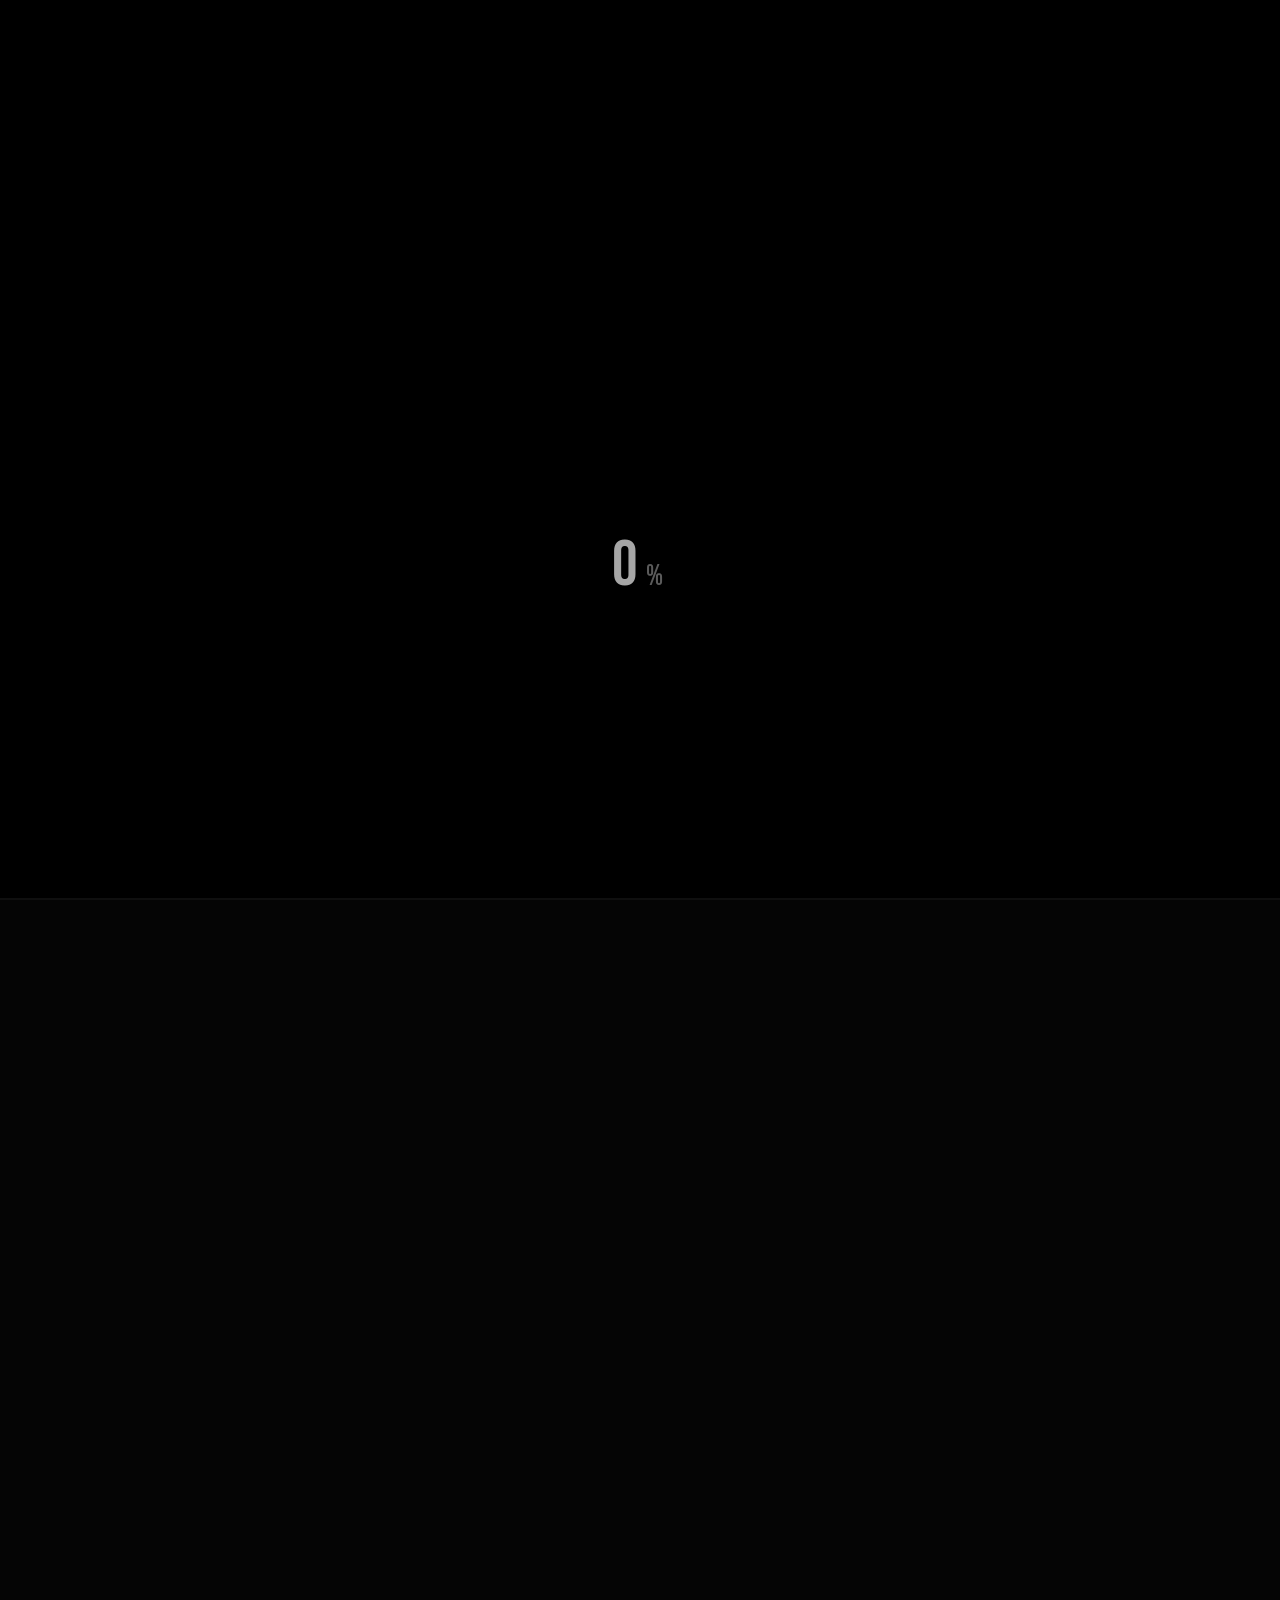
==== commit 5758145e: "light theme setting done" ====
--- a/index.html
+++ b/index.html
@@ -56,8 +56,8 @@
     <style>
         /* Critical CSS for initial load to prevent FOUC */
         body {
-            background-color: #000;
-            /* Black during load so body bg matches loader */
+            background-color: var(--bg-color);
+            /* Matches loader initially, allows theme variables to dictate color later */
         }
 
         /* Hide only site content initially — loader stays visible */
--- a/styles.css
+++ b/styles.css
@@ -1461,6 +1461,10 @@
     color: #666;
 }
 
+[data-theme="light"] .btn-pill {
+    border-color: rgba(0, 0, 0, 0.2);
+}
+
 /* ===================================================
    LOADING SCREEN
    =================================================== */
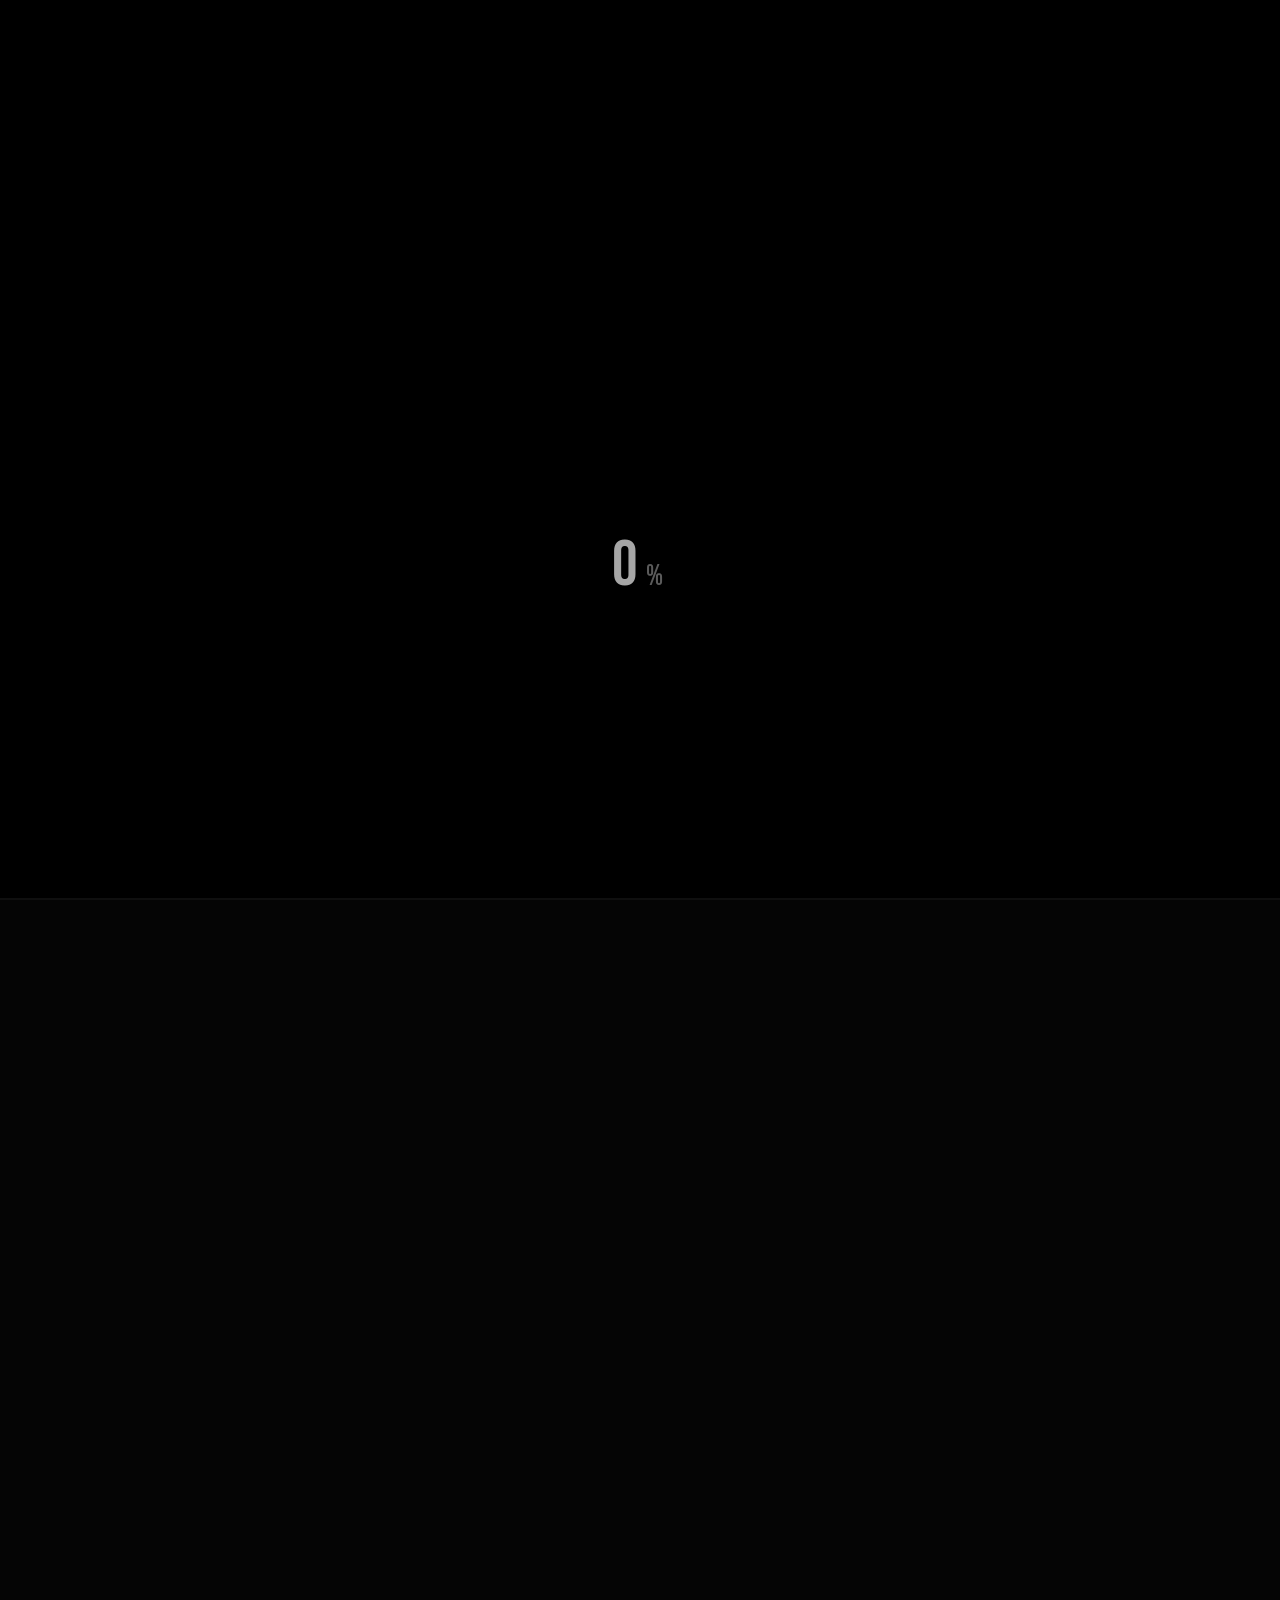
==== commit 941e6c18: "another projecty added" ====
--- a/index.html
+++ b/index.html
@@ -459,6 +459,34 @@
                             </div>
                         </article>
 
+                        <!-- Project 3 -->
+                        <article class="project-card">
+                            <div class="project-image">
+                                <img src="assets/schault.png" alt="Schault — Modular Footwear E-Commerce Platform - Mohit IIT Kanpur Web Developer"
+                                    class="project-img-display" loading="lazy">
+                            </div>
+                            <div class="project-info">
+                                <h3>Schault — Modular Footwear E-Commerce Platform</h3>
+                                <p>Built the complete web presence for Schault, an early stage sustainable footwear startup with a patented modular shoe system. Developed a Next.js site featuring a product catalog, animated UI components, a multi-field waitlist form, FAQ section, and full legal/policy pages. The site is live, actively collecting beta signups, and supports a real product launch targeting the Indian market.</p>
+                                <div class="project-tags">
+                                    <span>Next.js</span>
+                                    <span>Tailwind</span>
+                                    <span>Framer Motion</span>
+                                </div>
+                                <a href="https://www.schault.com/" target="_blank" class="project-link">
+                                    <span>View</span>
+                                    <span class="rotating-text-wrapper">
+                                        <span class="rotating-words">
+                                            <span>Project</span>
+                                            <span>Source</span>
+                                            <span>Repo</span>
+                                            <span>Live</span>
+                                        </span>
+                                    </span>
+                                </a>
+                            </div>
+                        </article>
+
 
                         <!-- Project 4 -->
                         <article class="project-card">
@@ -526,7 +554,7 @@
                             </div>
                             <div class="project-info">
                                 <h3>Self-observation site</h3>
-                                <p>I prepared a personalized exam preparation dashboard for my friend Muskan to keep her
+                                <p>I prepared a personalized exam preparation dashboard for my friend to keep her
                                     daily records, integrated with a supabase backend to store data on the web.</p>
                                 <div class="project-tags">
                                     <span>Frontend</span>
--- a/styles.css
+++ b/styles.css
@@ -182,6 +182,15 @@
     width: 100%;
     height: 2px;
     background-color: var(--text-color);
+    transition: all 0.3s ease;
+}
+
+.mobile-menu-btn.active span:nth-child(1) {
+    transform: translateY(4px) rotate(45deg);
+}
+
+.mobile-menu-btn.active span:nth-child(2) {
+    transform: translateY(-4px) rotate(-45deg);
 }
 
 /* Right side icon (fake theme toggle for visual reference) */
@@ -419,24 +428,16 @@
     .hero-split-layout {
         grid-template-columns: 1fr;
         text-align: center;
-        gap: 3rem;
+        gap: 2rem;
     }
 
     .hero-left {
         align-items: center;
-        order: 2;
-        /* Text below image on mobile? or Image below text? Usually Image Top or Middle. Let's keep Text Top for SEO/Impact or Image Top for Visual. 
-        User reference usually has image top on mobile. */
-        order: 2;
+        order: 1;
     }
 
     .hero-right {
-        order: 1;
-        margin-bottom: 2rem;
-    }
-
-    .hero-image-wrapper {
-        max-width: 350px;
+        display: none; /* Removed from mobile view per user request */
     }
 
     .hero-description {
@@ -444,6 +445,12 @@
     }
 
     .hero-actions {
+        justify-content: center;
+        flex-direction: column;
+        gap: 1.5rem;
+    }
+
+    .hero-socials {
         justify-content: center;
     }
 }
@@ -1245,21 +1252,32 @@
 @media (max-width: 900px) {
     .expertise-grid {
         grid-template-columns: 1fr;
-        gap: 3rem;
+        gap: 2rem;
     }
 
     .expertise-image-wrapper {
-        order: 2;
-        /* Image below accordion on mobile */
-        min-height: 300px;
+        display: none; /* Removed from mobile view per user request */
     }
 
     .tech-stack-row {
         gap: 0.8rem;
         justify-content: flex-start;
         overflow-x: auto;
-        /* Horizontal scroll if needed */
         padding-bottom: 1rem;
+        scrollbar-width: none; /* Firefox */
+        -ms-overflow-style: none; /* IE and Edge */
+    }
+
+    .tech-stack-row::-webkit-scrollbar {
+        display: none; /* Chrome, Safari and Opera */
+    }
+    
+    .expertise-title {
+        text-align: center;
+    }
+    
+    .expertise-label {
+        justify-content: center;
     }
 }
 
@@ -1304,15 +1322,15 @@
         position: fixed;
         top: 0;
         right: -100%;
-        /* Hidden off-screen */
-        left: auto;
-        transform: none;
-        width: 70%;
+        width: 100%;
         height: 100vh;
         background: var(--bg-color);
-        border-left: 1px solid var(--border-color);
-        padding: 6rem 2rem;
-        transition: right 0.3s ease;
+        display: flex;
+        flex-direction: column;
+        justify-content: center;
+        align-items: center;
+        transition: right 0.5s cubic-bezier(0.77, 0, 0.175, 1);
+        z-index: 1000;
     }
 
     .nav.open {
@@ -1321,23 +1339,30 @@
 
     .nav-list {
         flex-direction: column;
-        align-items: flex-start;
+        align-items: center;
+        gap: 2.5rem;
+    }
+
+    .nav-link {
+        font-size: 2rem;
+        font-family: var(--font-primary);
+        text-transform: uppercase;
+    }
+
+    .hero-footer {
+        flex-direction: column;
         gap: 2rem;
-    }
-
-    .hero-footer {
-        flex-direction: column-reverse;
-        gap: 2rem;
-        align-items: flex-start;
+        align-items: center;
     }
 
     .btn-pill {
         width: 100%;
+        max-width: 300px;
         text-align: center;
     }
 
     .hero-title {
-        font-size: 3rem;
+        font-size: clamp(2.5rem, 10vw, 3.5rem);
     }
 }
 
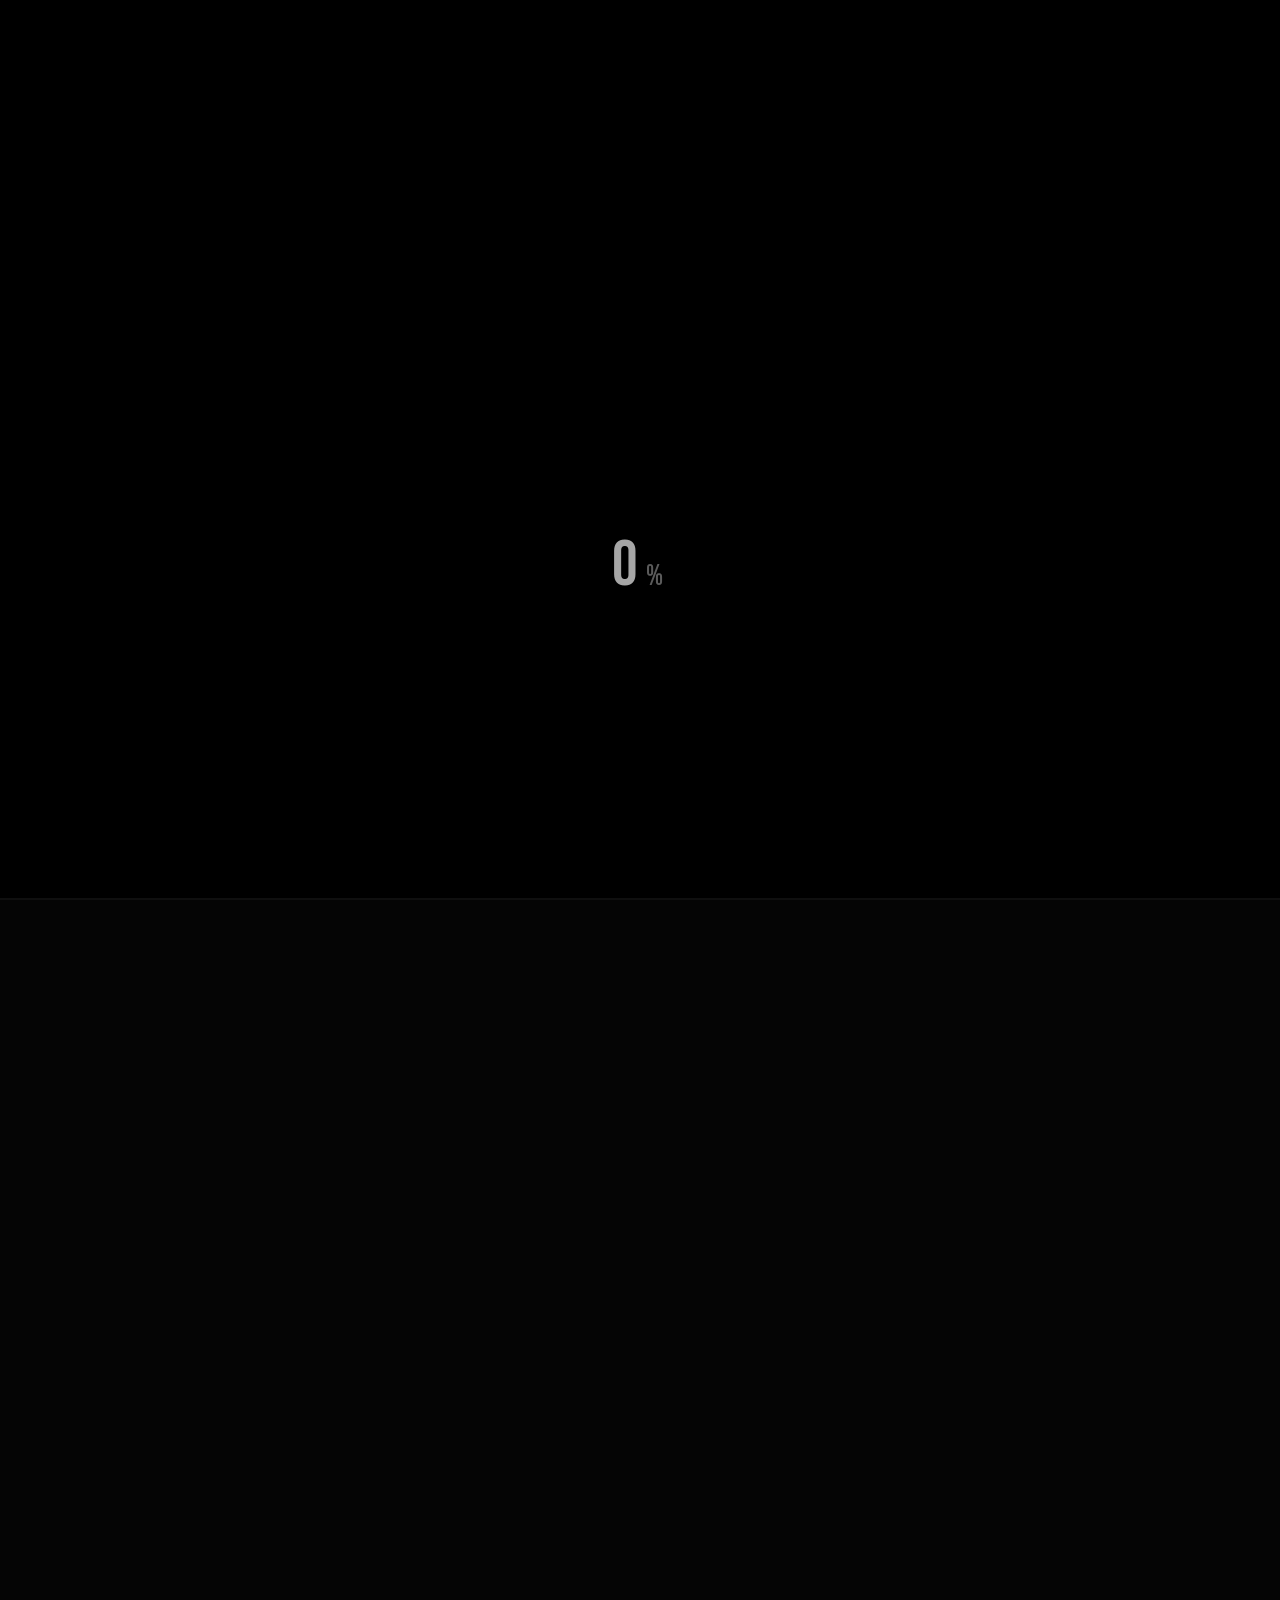
==== commit ffad372a: "updated" ====
--- a/index.html
+++ b/index.html
@@ -280,7 +280,7 @@
                         </svg>
                     </div>
                     <div class="about-text-reveal">
-                        <p class="reveal-type">I'm MOHiT, with over year+ of experience in design &
+                        <p class="reveal-type">I'm MOHiT, with 1+ year of experience in design &
                             development with strong focus on producing high quality & impactful digital experiences. I
                             have
                             worked with some of the most innovative industry leaders to help build their top-notch
@@ -405,17 +405,34 @@
                                 alt="Next.js" loading="lazy">
                             Next.js</div>
                         <div class="tech-pill"><img
-                                src="https://cdn.jsdelivr.net/gh/devicons/devicon/icons/angularjs/angularjs-original.svg"
-                                alt="Angular" loading="lazy"> Angular</div>
-                        <div class="tech-pill"><img
-                                src="https://cdn.jsdelivr.net/gh/devicons/devicon/icons/redux/redux-original.svg"
-                                alt="Redux" loading="lazy">
-                            Redux</div>
-                        <div class="tech-pill"><img
                                 src="https://cdn.jsdelivr.net/gh/devicons/devicon/icons/nodejs/nodejs-original.svg"
                                 alt="Node.js" loading="lazy">
                             Node.js</div>
                         <div class="tech-pill"><span class="pill-icon">EX</span> Express</div>
+                    </div>
+
+                    <!-- Skills Breakdown -->
+                    <div class="skills-breakdown">
+                        <div class="skills-breakdown-row">
+                            <span class="skills-breakdown-label">Frontend:</span>
+                            <span class="skills-breakdown-value">React.js, Next.js, TypeScript, Tailwind CSS, JavaScript (ES6+)</span>
+                        </div>
+                        <div class="skills-breakdown-row">
+                            <span class="skills-breakdown-label">Backend:</span>
+                            <span class="skills-breakdown-value">Node.js, Express.js, REST APIs, Supabase</span>
+                        </div>
+                        <div class="skills-breakdown-row">
+                            <span class="skills-breakdown-label">Animation & Design:</span>
+                            <span class="skills-breakdown-value">GSAP, Framer Motion, Figma, UI/UX Design</span>
+                        </div>
+                        <div class="skills-breakdown-row">
+                            <span class="skills-breakdown-label">Languages:</span>
+                            <span class="skills-breakdown-value">JavaScript, C++</span>
+                        </div>
+                        <div class="skills-breakdown-row">
+                            <span class="skills-breakdown-label">Tools:</span>
+                            <span class="skills-breakdown-value">Git, GitHub, Vite, VS Code</span>
+                        </div>
                     </div>
                 </div>
             </section>
@@ -518,34 +535,6 @@
                                 </a>
                             </div>
                         </article>
-                        <!-- Project 5 -->
-                        <article class="project-card">
-                            <div class="project-image">
-                                <img src="assets/image.png" alt="Personal Portfolio Site" class="project-img-display"
-                                    loading="lazy">
-                            </div>
-                            <div class="project-info">
-                                <h3>Personal Portfolio Site</h3>
-                                <p>A Personal Portfolio prepared using GSAP animation platform offering a smooth user
-                                    experience.</p>
-                                <div class="project-tags">
-                                    <span>GSAP Animations</span>
-                                    <span>React bits</span>
-                                    <span>Frontend</span>
-                                </div>
-                                <a href="https://mohit-chhirang.vercel.app/" target="_blank" class="project-link">
-                                    <span>View</span>
-                                    <span class="rotating-text-wrapper">
-                                        <span class="rotating-words">
-                                            <span>Project</span>
-                                            <span>Source</span>
-                                            <span>Repo</span>
-                                            <span>Live</span>
-                                        </span>
-                                    </span>
-                                </a>
-                            </div>
-                        </article>
                         <!-- Project 6 -->
                         <article class="project-card">
                             <div class="project-image">
@@ -575,37 +564,6 @@
                             </div>
                         </article>
 
-                        <!-- Project 2 -->
-                        <article class="project-card">
-                            <div class="project-image">
-                                <img src="assets/VitalTrack.png"
-                                    alt="VitalTrack Dashboard - Mohit IIT Kanpur Web Developer"
-                                    class="project-img-display" loading="lazy">
-                            </div>
-                            <div class="project-info">
-                                <h3>VitalTrack</h3>
-                                <p>An intelligent health monitoring dashboard providing real-time vitals tracking and
-                                    stable
-                                    health analysis.</p>
-                                <div class="project-tags">
-                                    <span>React</span>
-                                    <span>Chart.js</span>
-                                    <span>Tailwind</span>
-                                </div>
-                                <a href="https://github.com/mohitchhirang01-hash" target="_blank" class="project-link">
-                                    <span>View</span>
-                                    <span class="rotating-text-wrapper">
-                                        <span class="rotating-words">
-                                            <span>Project</span>
-                                            <span>Source</span>
-                                            <span>Repo</span>
-                                            <span>Live</span>
-                                        </span>
-                                    </span>
-                                </a>
-                            </div>
-                        </article>
-
 
                     </div>
                 </div>
@@ -613,26 +571,7 @@
 
             <section id="contact" class="section contact">
                 <div class="container contact-container">
-                    <!-- Nested Testimonials -->
-                    <div class="nested-testimonials" style="display: none;">
-                        <div class="section-header">
-                            <h2 class="section-title">Testimonials</h2>
-                            <div class="section-line"></div>
-                        </div>
-                        <div class="testimonials-slider">
-                            <blockquote class="testimonial-card">
-                                <p>"An absolute pleasure to work with. The attention to detail and creative solutions
-                                    provided
-                                    were outstanding."</p>
-                                <cite></cite>
-                            </blockquote>
-                            <blockquote class="testimonial-card">
-                                <p>"Delivered beyond our expectations. The animations are smooth and the site performs
-                                    beautifully on all devices."</p>
-                                <cite></cite>
-                            </blockquote>
-                        </div>
-                    </div>
+
 
                     <div class="contact-content">
                         <h2 class="contact-title">Let's work together.</h2>
--- a/styles.css
+++ b/styles.css
@@ -53,6 +53,14 @@
     background-color: var(--bg-color);
     color: var(--text-color);
     transition: background-color 0s, color 0s;
+    overflow-x: hidden; /* Prevent horizontal scrollbar */
+    scrollbar-width: none; /* Firefox */
+    -ms-overflow-style: none; /* IE and Edge */
+}
+
+/* Hide scrollbar for Chrome, Safari and Opera */
+::-webkit-scrollbar {
+    display: none;
 }
 
 /* Global Container */
@@ -1571,4 +1579,69 @@
     width: 0%;
     background: linear-gradient(90deg, #1b3fe0, #294af2, #5b78ff);
     box-shadow: 0 0 12px rgba(41, 74, 242, 0.8);
+}
+
+/* Skills Breakdown */
+.skills-breakdown {
+    margin-top: 4rem;
+    display: flex;
+    flex-direction: column;
+    gap: 1.2rem;
+    max-width: 800px;
+    margin-left: auto;
+    margin-right: auto;
+    text-align: left;
+    padding: 0 1.5rem;
+}
+
+.skills-breakdown-row {
+    display: flex;
+    align-items: baseline;
+    border-bottom: 1px solid var(--border-color);
+    padding-bottom: 0.8rem;
+    transition: border-color 0.3s ease;
+}
+
+.skills-breakdown-row:hover {
+    border-color: var(--accent-color);
+}
+
+.skills-breakdown-row:last-child {
+    border-bottom: none;
+}
+
+.skills-breakdown-label {
+    font-family: var(--font-primary);
+    font-size: 1.5rem;
+    color: var(--text-color);
+    letter-spacing: 1px;
+    width: 220px;
+    flex-shrink: 0;
+    text-transform: uppercase;
+}
+
+.skills-breakdown-value {
+    font-family: var(--font-secondary);
+    font-size: 1.05rem;
+    color: var(--text-secondary);
+    line-height: 1.5;
+}
+
+@media (max-width: 768px) {
+    .skills-breakdown {
+        margin-top: 3rem;
+        gap: 1rem;
+    }
+    .skills-breakdown-row {
+        flex-direction: column;
+        gap: 0.3rem;
+        padding-bottom: 0.6rem;
+    }
+    .skills-breakdown-label {
+        width: auto;
+        font-size: 1.3rem;
+    }
+    .skills-breakdown-value {
+        font-size: 0.95rem;
+    }
 }
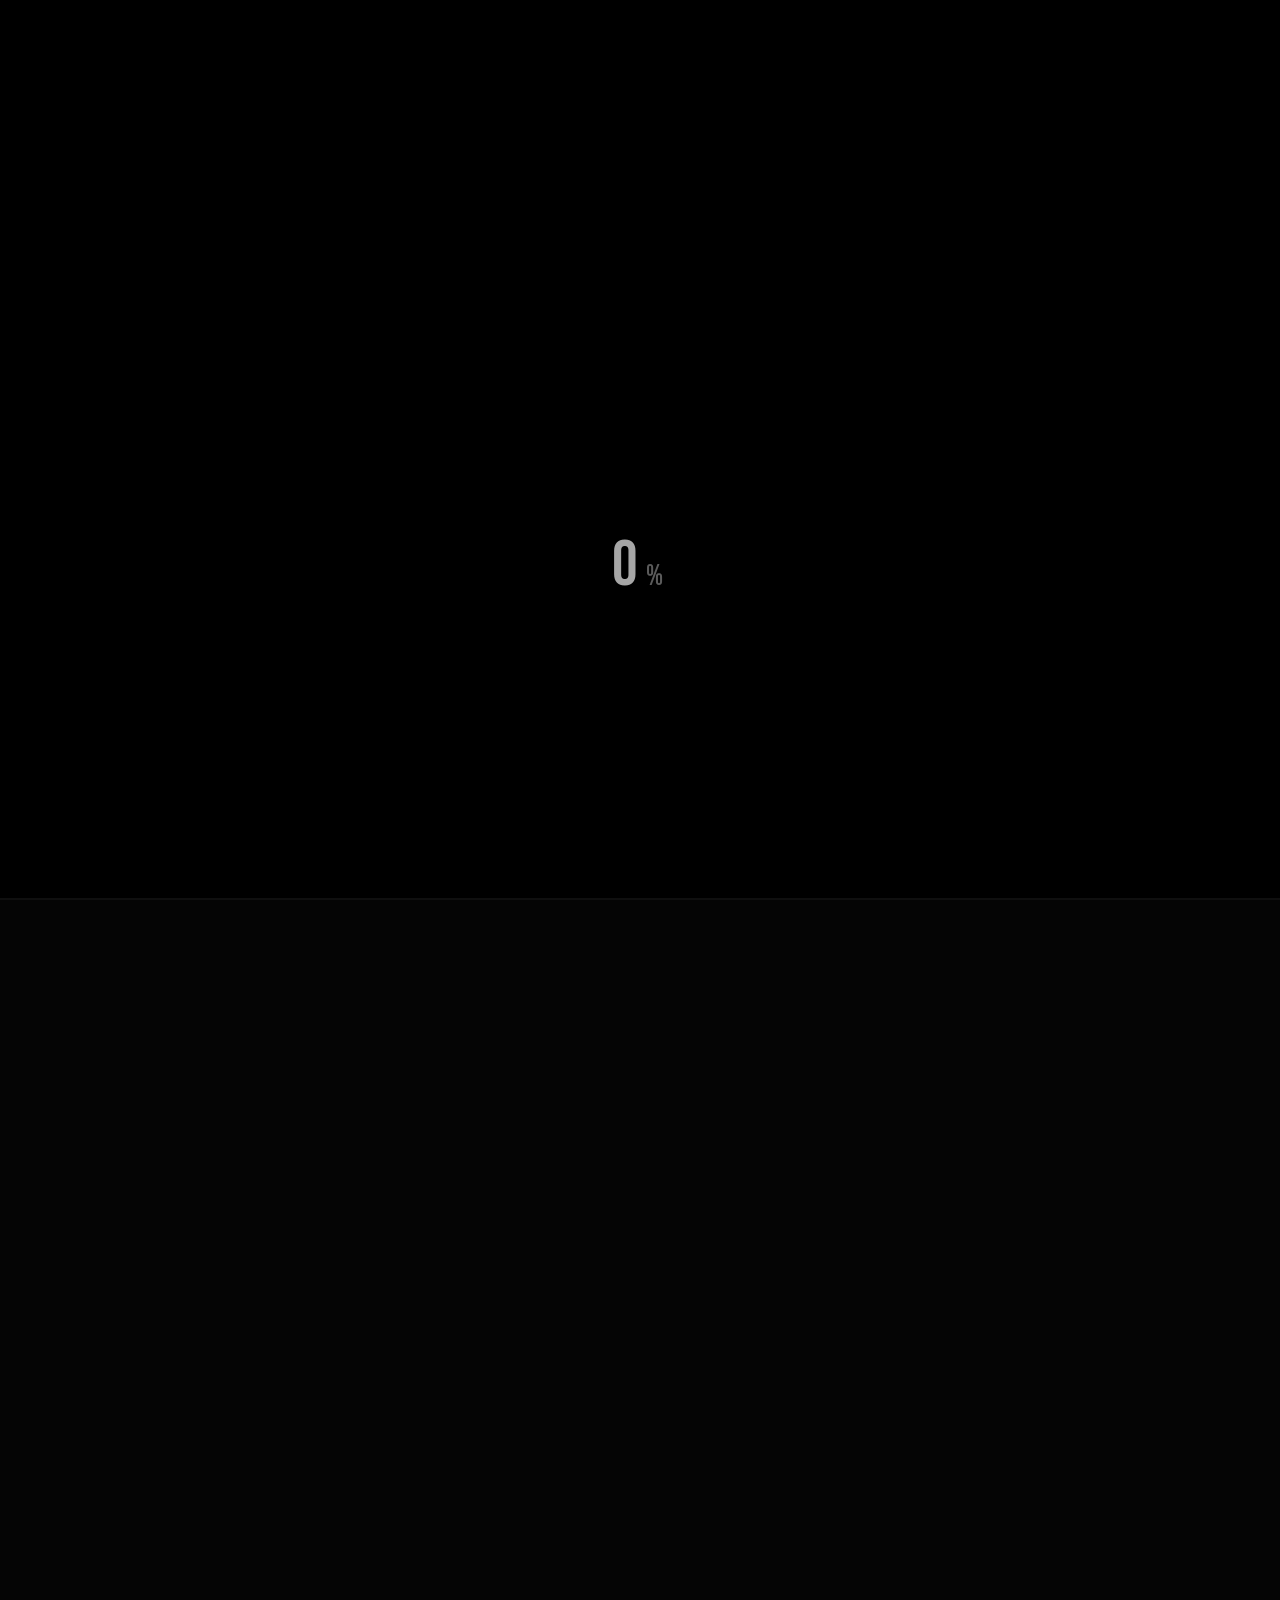
==== commit ed1c9d93: "updated" ====
--- a/index.html
+++ b/index.html
@@ -535,34 +535,7 @@
                                 </a>
                             </div>
                         </article>
-                        <!-- Project 6 -->
-                        <article class="project-card">
-                            <div class="project-image">
-                                <img src="assets/self_observation.png" alt="Self-observation site"
-                                    class="project-img-display" loading="lazy">
-                            </div>
-                            <div class="project-info">
-                                <h3>Self-observation site</h3>
-                                <p>I prepared a personalized exam preparation dashboard for my friend to keep her
-                                    daily records, integrated with a supabase backend to store data on the web.</p>
-                                <div class="project-tags">
-                                    <span>Frontend</span>
-                                    <span>Supabase</span>
-                                    <span>UI/UX</span>
-                                </div>
-                                <a href="https://for-her-mu-six.vercel.app/" target="_blank" class="project-link">
-                                    <span>View</span>
-                                    <span class="rotating-text-wrapper">
-                                        <span class="rotating-words">
-                                            <span>Project</span>
-                                            <span>Source</span>
-                                            <span>Repo</span>
-                                            <span>Live</span>
-                                        </span>
-                                    </span>
-                                </a>
-                            </div>
-                        </article>
+
 
 
                     </div>
@@ -622,7 +595,7 @@
 
         <footer class="footer">
             <div class="container">
-                <p>&copy; 2026 Mohit Jaat. Designed & Developed from scratch.</p>
+                <p>&copy; 2026 Mohit Chhirang. Designed & Developed from scratch.</p>
             </div>
         </footer>
 
